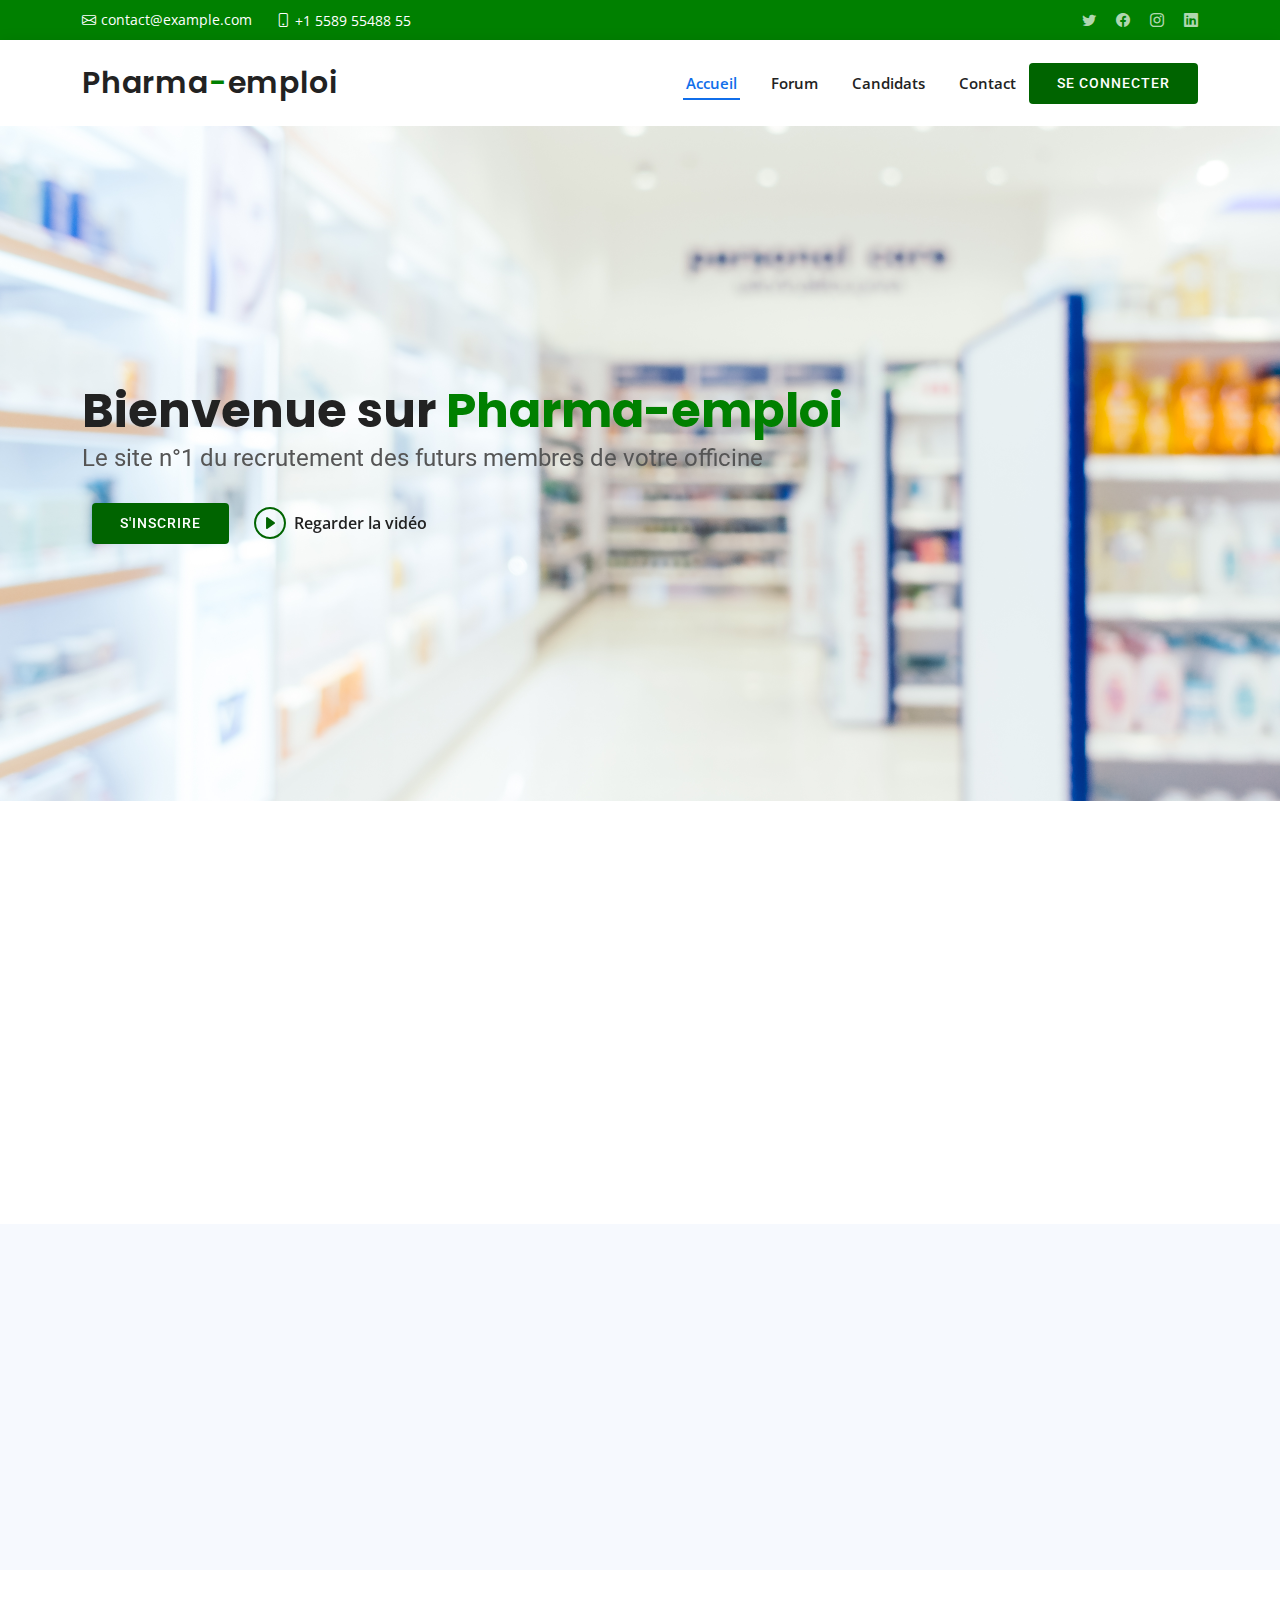
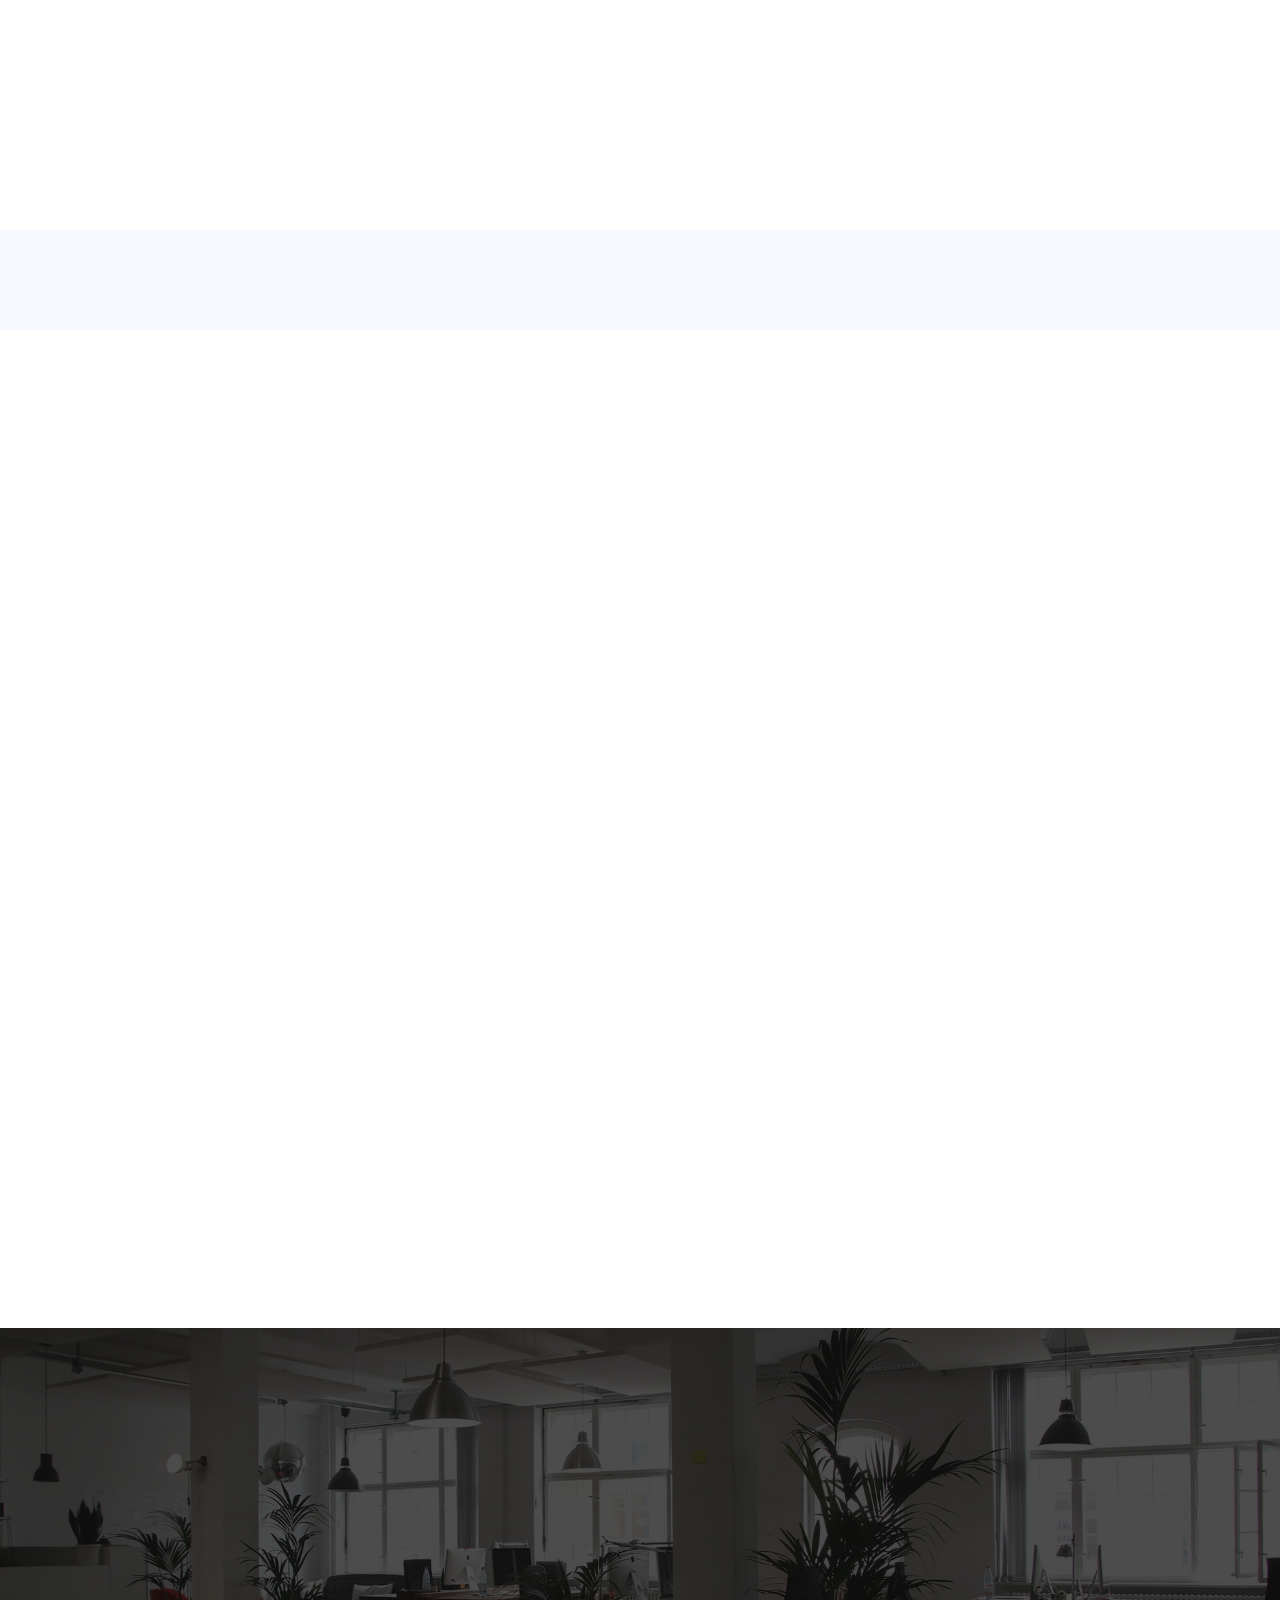
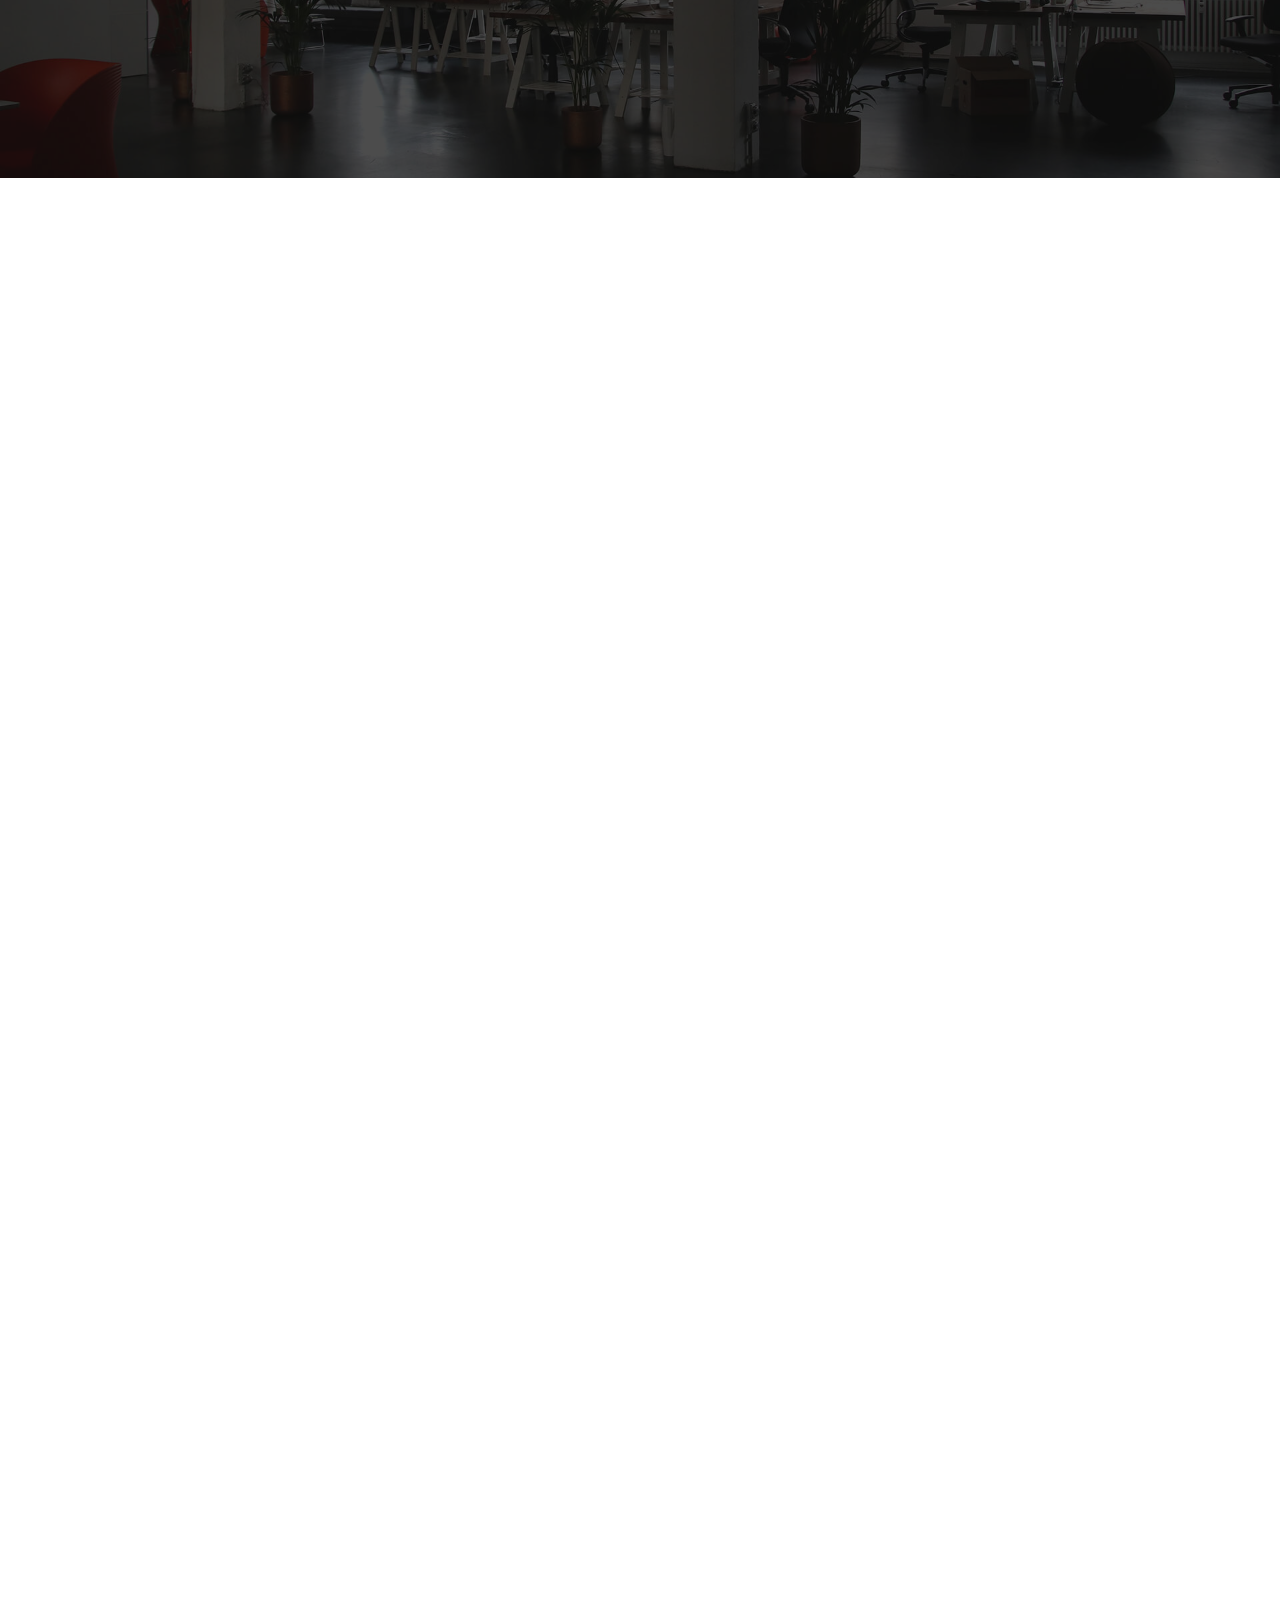
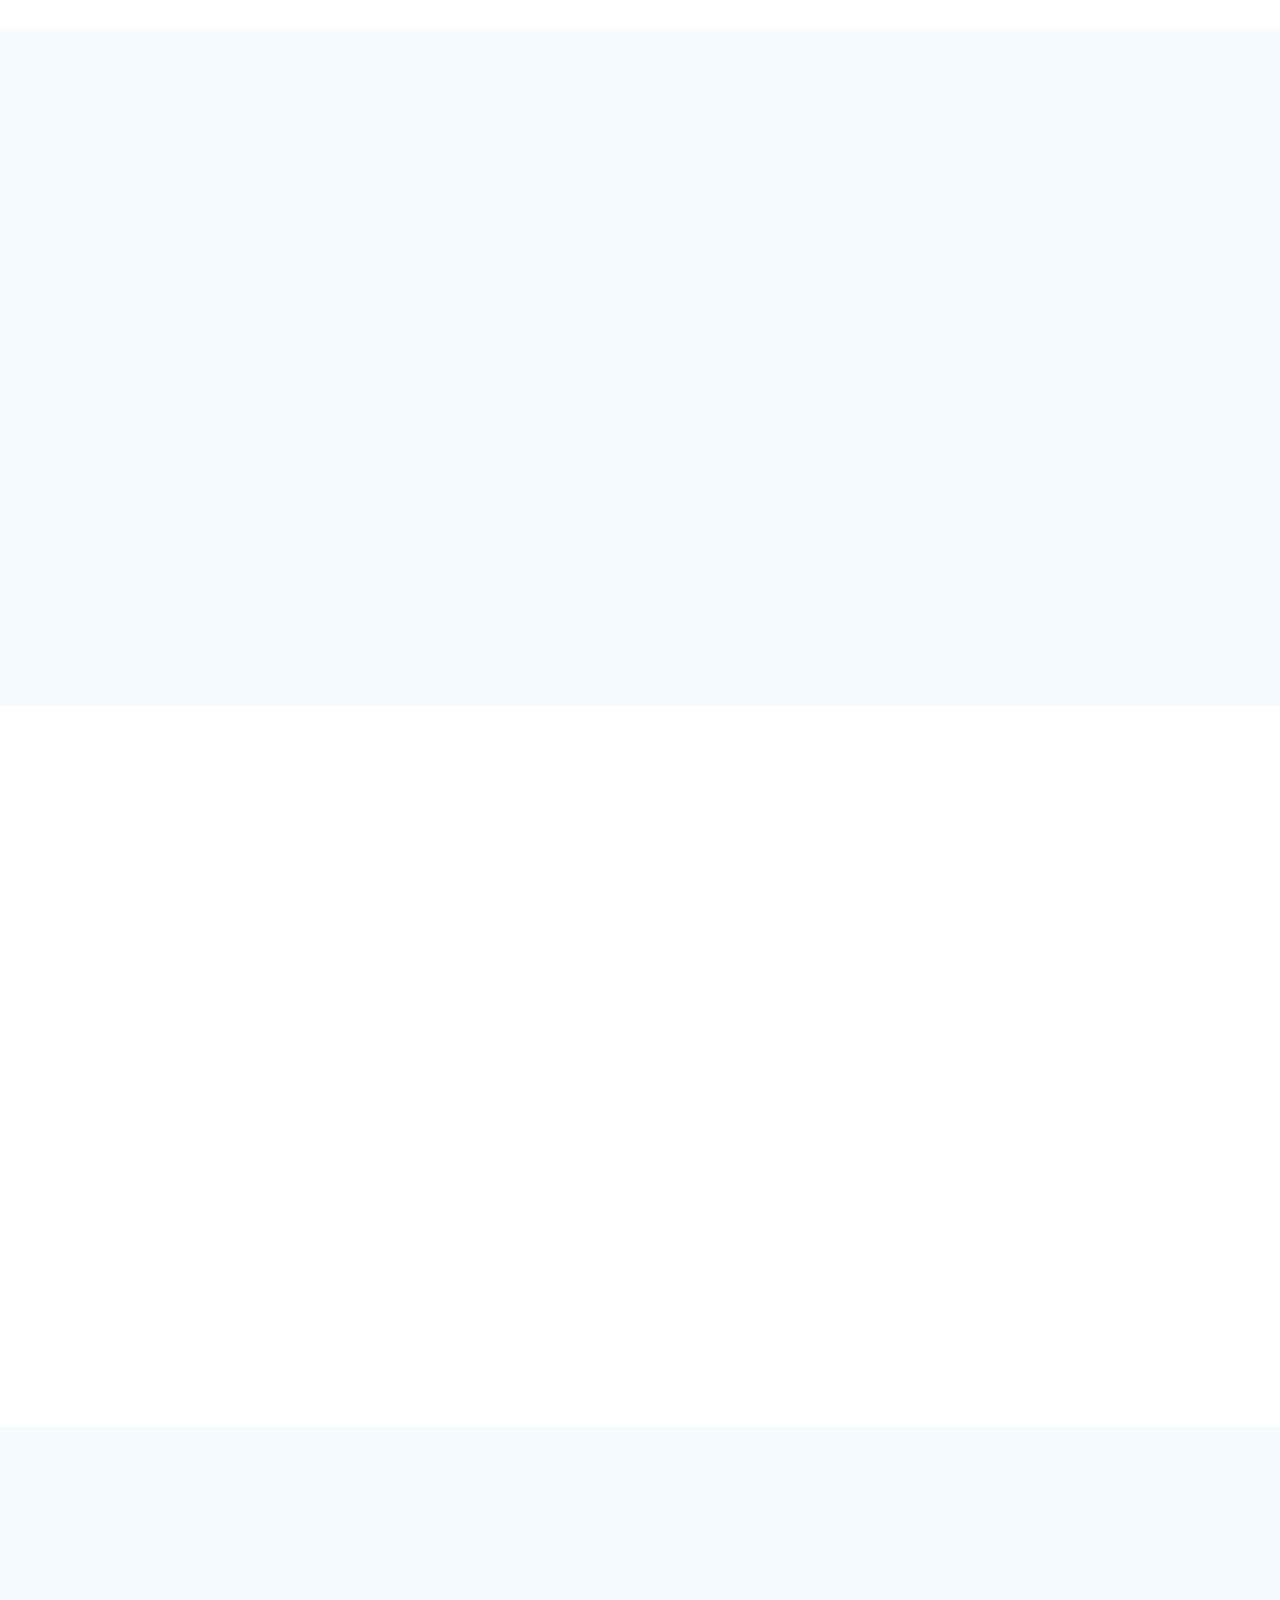
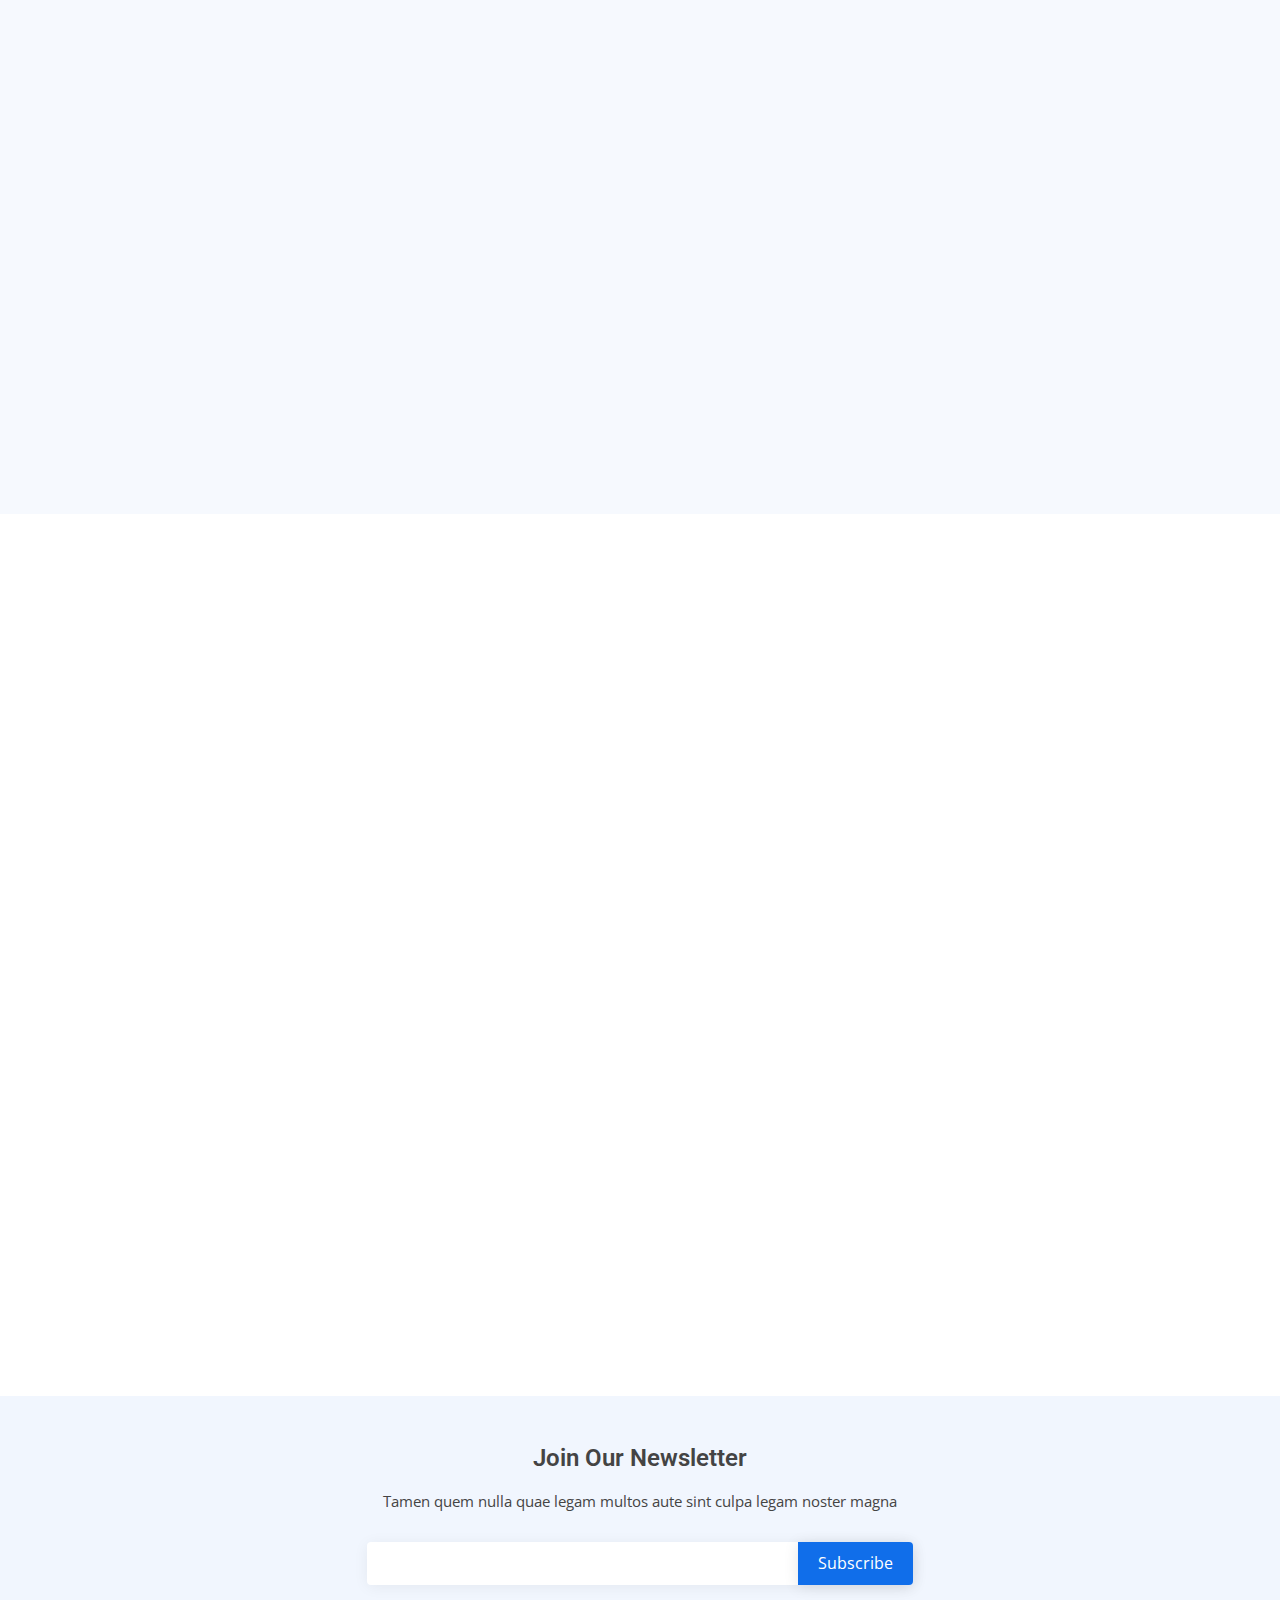
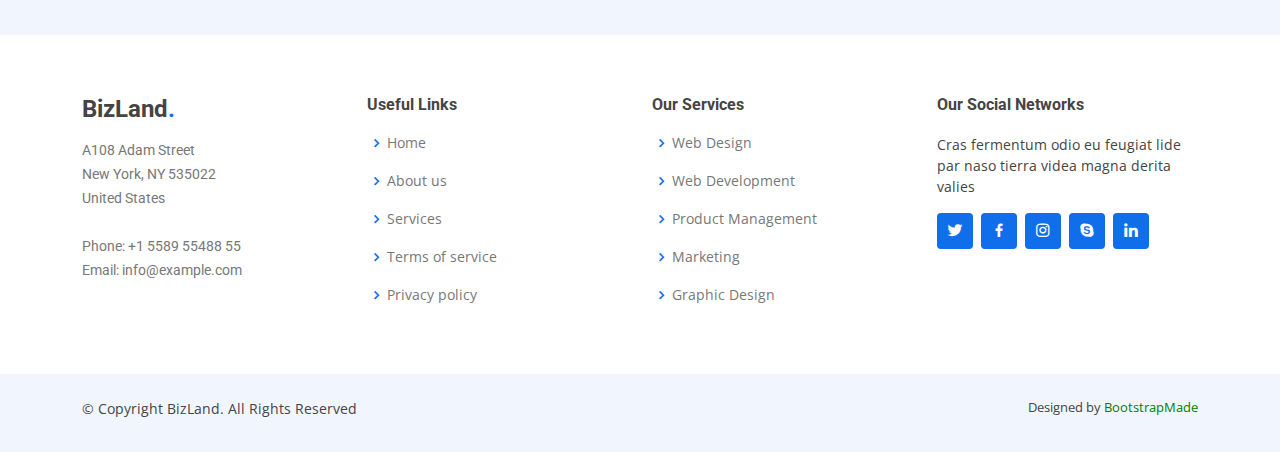
==== index.html @ 6bfaccc4 "first commit" ====
<!DOCTYPE html>
<html lang="fr">

<head>
  <meta charset="UTF-8">
  <meta content="width=device-width, initial-scale=1.0" name="viewport">
  <meta name="description" content="Recherchez et recrutez les futurs membre de votre équipe officinale">

  <title>Pharma-emploi</title>
  <meta content="préparateur / préparatrice en pharmacie, pharmacien, pharmacienne, emploi" name="keywords">

  <!-- Favicons -->
  <link href="assets/img/favicon.png" rel="icon">
  <link href="assets/img/apple-touch-icon.png" rel="apple-touch-icon">

  <!-- Google Fonts -->
  <link href="https://fonts.googleapis.com/css?family=Open+Sans:300,300i,400,400i,600,600i,700,700i|Roboto:300,300i,400,400i,500,500i,600,600i,700,700i|Poppins:300,300i,400,400i,500,500i,600,600i,700,700i" rel="stylesheet">

  <!-- Vendor CSS Files -->
  <link href="assets/vendor/aos/aos.css" rel="stylesheet">
  <link href="assets/vendor/bootstrap/css/bootstrap.min.css" rel="stylesheet">
  <link href="assets/vendor/bootstrap-icons/bootstrap-icons.css" rel="stylesheet">
  <link href="assets/vendor/boxicons/css/boxicons.min.css" rel="stylesheet">
  <link href="assets/vendor/glightbox/css/glightbox.min.css" rel="stylesheet">
  <link href="assets/vendor/swiper/swiper-bundle.min.css" rel="stylesheet">

  <!-- Template Main CSS File -->
  <link href="assets/css/style.css" rel="stylesheet">
</head>

<body>

  <!-- ======= Top Bar ======= -->
  <section id="topbar" class="d-flex align-items-center">
    <div class="container d-flex justify-content-center justify-content-md-between">
      <div class="contact-info d-flex align-items-center">
        <i class="bi bi-envelope d-flex align-items-center"><a href="mailto:contact@example.com">contact@example.com</a></i>
        <i class="bi bi-phone d-flex align-items-center ms-4"><span>+1 5589 55488 55</span></i>
      </div>
      <div class="social-links d-none d-md-flex align-items-center">
        <a href="#" class="twitter"><i class="bi bi-twitter"></i></a>
        <a href="#" class="facebook"><i class="bi bi-facebook"></i></a>
        <a href="#" class="instagram"><i class="bi bi-instagram"></i></a>
        <a href="#" class="linkedin"><i class="bi bi-linkedin"></i></i></a>
      </div>
    </div>
  </section>

  <!-- ======= Header ======= -->
  <header id="header" class="d-flex align-items-center">
    <div class="container d-flex align-items-center justify-content-between">

      <h1 class="logo"><a href="index.html">Pharma<span>-</span>emploi</a></h1>
      <!-- Uncomment below if you prefer to use an image logo -->
      <!-- <a href="index.html" class="logo"><img src="assets/img/logo.png" alt=""></a>-->

      <nav id="navbar" class="navbar">
        <ul>
          <li><a class="nav-link scrollto active" href="#hero">Accueil</a></li>
          <li><a class="nav-link scrollto" href="#about">Forum</a></li>
          <li><a class="nav-link scrollto" href="#services">Candidats</a></li>
          <li><a class="nav-link scrollto " href="#portfolio">Contact</a></li>
          <a class="nav-link scrollto btn-get-started" href="#contact">Se connecter</a>
        </ul>
        <i class="bi bi-list mobile-nav-toggle"></i>
      </nav><!-- .navbar -->

    </div>
  </header><!-- End Header -->

  <!-- ======= Hero Section ======= -->
  <section id="hero" class="d-flex align-items-center">
    <div class="container" data-aos="zoom-out" data-aos-delay="100">
      <h1>Bienvenue sur <span>Pharma-emploi</span></h1>
      <h2>Le site n°1 du <strong>recrutement</strong> des futurs membres de votre <strong>officine</strong></h2>
      <div class="d-flex">
        <a href="#about" class="btn-get-started scrollto">S'inscrire</a>
        <a href="https://www.youtube.com/watch?v=jDDaplaOz7Q" class="glightbox btn-watch-video"><i class="bi bi-play-circle"></i><span>Regarder la vidéo</span></a>
      </div>
    </div>
  </section><!-- End Hero -->

  <main id="main">

    <!-- ======= Featured Services Section ======= -->
    <section id="featured-services" class="featured-services">
      <div class="container" data-aos="fade-up">
        <div class="row">
          <div class="col-md-6 col-lg-3 d-flex align-items-stretch mb-5 mb-lg-0">
            <div class="icon-box" data-aos="fade-up" data-aos-delay="100">
              <div class="icon"><i class="bx bx-conversation"></i></div>
              <h4 class="title"><a href="">Forum</a></h4>
              <p class="description">Discutez avec les autres membres, créez des fils de discussions privés et ajoutez vos confrères</p>
            </div>
          </div>

          <div class="col-md-6 col-lg-3 d-flex align-items-stretch mb-5 mb-lg-0">
            <div class="icon-box" data-aos="fade-up" data-aos-delay="200">
              <div class="icon"><i class="bx bxs-file-pdf"></i></div>
              <h4 class="title"><a href="">CV</a></h4>
              <p class="description">Téléchargez et consultez les CV de vos candidats</p>
            </div>
          </div>

          <div class="col-md-6 col-lg-3 d-flex align-items-stretch mb-5 mb-lg-0">
            <div class="icon-box" data-aos="fade-up" data-aos-delay="300">
              <div class="icon"><i class="bx bx-message"></i></div>
              <h4 class="title"><a href="">Messagerie</a></h4>
              <p class="description">Avec la messagerie, vous pouvez discuter directement sur la plateforme avec les candidats qui vous intéressent</p>
            </div>
          </div>

          <div class="col-md-6 col-lg-3 d-flex align-items-stretch mb-5 mb-lg-0">
            <div class="icon-box" data-aos="fade-up" data-aos-delay="400">
              <div class="icon"><i class="bx bxs-webcam"></i></div>
              <h4 class="title"><a href="">Visio</a></h4>
              <p class="description">Programmez vos rdv en ligne et intergaissez directement via webcam</p>
            </div>
          </div>
        </div>
      </div>
    </section><!-- End Featured Services Section -->

    <!-- ======= About Section ======= -->
    <section id="about" class="about section-bg">
      <div class="container" data-aos="fade-up">
        <div class="section-title">
          <h2>Forum</h2>
          <h3>Dernières <span>discussions</span></h3>
          <p>
            Retrouvez ici toutes les discussions lancées par les membres de Pharma-emploi.
          </p>
        </div>

        <div class="row">
          Aucune discussion sur le forum...
          Soyez le premier à <a href="#">Créer une nouvelle discussion</a>
        </div>
      </div>
    </section><!-- End About Section -->


    <!-- ======= Counts Section ======= -->
    <section id="counts" class="counts">
      <div class="container" data-aos="fade-up">
      
        <div class="row">

          <div class="col-lg-3 col-md-6">
            <div class="count-box">
              <i class="bi bi-emoji-smile"></i>
              <span data-purecounter-start="0" data-purecounter-end="232" data-purecounter-duration="1" class="purecounter"></span>
              <p>Happy Clients</p>
            </div>
          </div>

          <div class="col-lg-3 col-md-6 mt-5 mt-md-0">
            <div class="count-box">
              <i class="bi bi-journal-richtext"></i>
              <span data-purecounter-start="0" data-purecounter-end="521" data-purecounter-duration="1" class="purecounter"></span>
              <p>Projects</p>
            </div>
          </div>

          <div class="col-lg-3 col-md-6 mt-5 mt-lg-0">
            <div class="count-box">
              <i class="bi bi-headset"></i>
              <span data-purecounter-start="0" data-purecounter-end="1463" data-purecounter-duration="1" class="purecounter"></span>
              <p>Hours Of Support</p>
            </div>
          </div>

          <div class="col-lg-3 col-md-6 mt-5 mt-lg-0">
            <div class="count-box">
              <i class="bi bi-people"></i>
              <span data-purecounter-start="0" data-purecounter-end="15" data-purecounter-duration="1" class="purecounter"></span>
              <p>Hard Workers</p>
            </div>
          </div>

        </div>

      </div>
    </section><!-- End Counts Section -->

    <!-- ======= Clients Section ======= -->





    <section id="clients" class="clients section-bg">
      <div class="container" data-aos="zoom-in">

        <div class="row">

          <div class="col-lg-2 col-md-4 col-6 d-flex align-items-center justify-content-center">
            <img src="assets/img/clients/client-1.png" class="img-fluid" alt="">
          </div>

          <div class="col-lg-2 col-md-4 col-6 d-flex align-items-center justify-content-center">
            <img src="assets/img/clients/client-2.png" class="img-fluid" alt="">
          </div>

          <div class="col-lg-2 col-md-4 col-6 d-flex align-items-center justify-content-center">
            <img src="assets/img/clients/client-3.png" class="img-fluid" alt="">
          </div>

          <div class="col-lg-2 col-md-4 col-6 d-flex align-items-center justify-content-center">
            <img src="assets/img/clients/client-4.png" class="img-fluid" alt="">
          </div>

          <div class="col-lg-2 col-md-4 col-6 d-flex align-items-center justify-content-center">
            <img src="assets/img/clients/client-5.png" class="img-fluid" alt="">
          </div>

          <div class="col-lg-2 col-md-4 col-6 d-flex align-items-center justify-content-center">
            <img src="assets/img/clients/client-6.png" class="img-fluid" alt="">
          </div>

        </div>

      </div>
    </section><!-- End Clients Section -->

    <!-- ======= Services Section ======= -->
    <section id="services" class="services">
      <div class="container" data-aos="fade-up">

        <div class="section-title">
          <h2>Services</h2>
          <h3>Check our <span>Services</span></h3>
          <p>Ut possimus qui ut temporibus culpa velit eveniet modi omnis est adipisci expedita at voluptas atque vitae autem.</p>
        </div>

        <div class="row">
          <div class="col-lg-4 col-md-6 d-flex align-items-stretch" data-aos="zoom-in" data-aos-delay="100">
            <div class="icon-box">
              <div class="icon"><i class="bx bxl-dribbble"></i></div>
              <h4><a href="">Lorem Ipsum</a></h4>
              <p>Voluptatum deleniti atque corrupti quos dolores et quas molestias excepturi</p>
            </div>
          </div>

          <div class="col-lg-4 col-md-6 d-flex align-items-stretch mt-4 mt-md-0" data-aos="zoom-in" data-aos-delay="200">
            <div class="icon-box">
              <div class="icon"><i class="bx bx-file"></i></div>
              <h4><a href="">Sed ut perspiciatis</a></h4>
              <p>Duis aute irure dolor in reprehenderit in voluptate velit esse cillum dolore</p>
            </div>
          </div>

          <div class="col-lg-4 col-md-6 d-flex align-items-stretch mt-4 mt-lg-0" data-aos="zoom-in" data-aos-delay="300">
            <div class="icon-box">
              <div class="icon"><i class="bx bx-tachometer"></i></div>
              <h4><a href="">Magni Dolores</a></h4>
              <p>Excepteur sint occaecat cupidatat non proident, sunt in culpa qui officia</p>
            </div>
          </div>

          <div class="col-lg-4 col-md-6 d-flex align-items-stretch mt-4" data-aos="zoom-in" data-aos-delay="100">
            <div class="icon-box">
              <div class="icon"><i class="bx bx-world"></i></div>
              <h4><a href="">Nemo Enim</a></h4>
              <p>At vero eos et accusamus et iusto odio dignissimos ducimus qui blanditiis</p>
            </div>
          </div>

          <div class="col-lg-4 col-md-6 d-flex align-items-stretch mt-4" data-aos="zoom-in" data-aos-delay="200">
            <div class="icon-box">
              <div class="icon"><i class="bx bx-slideshow"></i></div>
              <h4><a href="">Dele cardo</a></h4>
              <p>Quis consequatur saepe eligendi voluptatem consequatur dolor consequuntur</p>
            </div>
          </div>

          <div class="col-lg-4 col-md-6 d-flex align-items-stretch mt-4" data-aos="zoom-in" data-aos-delay="300">
            <div class="icon-box">
              <div class="icon"><i class="bx bx-arch"></i></div>
              <h4><a href="">Divera don</a></h4>
              <p>Modi nostrum vel laborum. Porro fugit error sit minus sapiente sit aspernatur</p>
            </div>
          </div>

        </div>

      </div>
    </section><!-- End Services Section -->

    <!-- ======= Testimonials Section ======= -->
    <section id="testimonials" class="testimonials">
      <div class="container" data-aos="zoom-in">

        <div class="testimonials-slider swiper" data-aos="fade-up" data-aos-delay="100">
          <div class="swiper-wrapper">

            <div class="swiper-slide">
              <div class="testimonial-item">
                <img src="assets/img/testimonials/testimonials-1.jpg" class="testimonial-img" alt="">
                <h3>Saul Goodman</h3>
                <h4>Ceo &amp; Founder</h4>
                <p>
                  <i class="bx bxs-quote-alt-left quote-icon-left"></i>
                  Proin iaculis purus consequat sem cure digni ssim donec porttitora entum suscipit rhoncus. Accusantium quam, ultricies eget id, aliquam eget nibh et. Maecen aliquam, risus at semper.
                  <i class="bx bxs-quote-alt-right quote-icon-right"></i>
                </p>
              </div>
            </div><!-- End testimonial item -->

            <div class="swiper-slide">
              <div class="testimonial-item">
                <img src="assets/img/testimonials/testimonials-2.jpg" class="testimonial-img" alt="">
                <h3>Sara Wilsson</h3>
                <h4>Designer</h4>
                <p>
                  <i class="bx bxs-quote-alt-left quote-icon-left"></i>
                  Export tempor illum tamen malis malis eram quae irure esse labore quem cillum quid cillum eram malis quorum velit fore eram velit sunt aliqua noster fugiat irure amet legam anim culpa.
                  <i class="bx bxs-quote-alt-right quote-icon-right"></i>
                </p>
              </div>
            </div><!-- End testimonial item -->

            <div class="swiper-slide">
              <div class="testimonial-item">
                <img src="assets/img/testimonials/testimonials-3.jpg" class="testimonial-img" alt="">
                <h3>Jena Karlis</h3>
                <h4>Store Owner</h4>
                <p>
                  <i class="bx bxs-quote-alt-left quote-icon-left"></i>
                  Enim nisi quem export duis labore cillum quae magna enim sint quorum nulla quem veniam duis minim tempor labore quem eram duis noster aute amet eram fore quis sint minim.
                  <i class="bx bxs-quote-alt-right quote-icon-right"></i>
                </p>
              </div>
            </div><!-- End testimonial item -->

            <div class="swiper-slide">
              <div class="testimonial-item">
                <img src="assets/img/testimonials/testimonials-4.jpg" class="testimonial-img" alt="">
                <h3>Matt Brandon</h3>
                <h4>Freelancer</h4>
                <p>
                  <i class="bx bxs-quote-alt-left quote-icon-left"></i>
                  Fugiat enim eram quae cillum dolore dolor amet nulla culpa multos export minim fugiat minim velit minim dolor enim duis veniam ipsum anim magna sunt elit fore quem dolore labore illum veniam.
                  <i class="bx bxs-quote-alt-right quote-icon-right"></i>
                </p>
              </div>
            </div><!-- End testimonial item -->

            <div class="swiper-slide">
              <div class="testimonial-item">
                <img src="assets/img/testimonials/testimonials-5.jpg" class="testimonial-img" alt="">
                <h3>John Larson</h3>
                <h4>Entrepreneur</h4>
                <p>
                  <i class="bx bxs-quote-alt-left quote-icon-left"></i>
                  Quis quorum aliqua sint quem legam fore sunt eram irure aliqua veniam tempor noster veniam enim culpa labore duis sunt culpa nulla illum cillum fugiat legam esse veniam culpa fore nisi cillum quid.
                  <i class="bx bxs-quote-alt-right quote-icon-right"></i>
                </p>
              </div>
            </div><!-- End testimonial item -->

          </div>
          <div class="swiper-pagination"></div>
        </div>

      </div>
    </section><!-- End Testimonials Section -->

    <!-- ======= Portfolio Section ======= -->
    <section id="portfolio" class="portfolio">
      <div class="container" data-aos="fade-up">

        <div class="section-title">
          <h2>Portfolio</h2>
          <h3>Check our <span>Portfolio</span></h3>
          <p>Ut possimus qui ut temporibus culpa velit eveniet modi omnis est adipisci expedita at voluptas atque vitae autem.</p>
        </div>

        <div class="row" data-aos="fade-up" data-aos-delay="100">
          <div class="col-lg-12 d-flex justify-content-center">
            <ul id="portfolio-flters">
              <li data-filter="*" class="filter-active">All</li>
              <li data-filter=".filter-app">App</li>
              <li data-filter=".filter-card">Card</li>
              <li data-filter=".filter-web">Web</li>
            </ul>
          </div>
        </div>

        <div class="row portfolio-container" data-aos="fade-up" data-aos-delay="200">

          <div class="col-lg-4 col-md-6 portfolio-item filter-app">
            <img src="assets/img/portfolio/portfolio-1.jpg" class="img-fluid" alt="">
            <div class="portfolio-info">
              <h4>App 1</h4>
              <p>App</p>
              <a href="assets/img/portfolio/portfolio-1.jpg" data-gallery="portfolioGallery" class="portfolio-lightbox preview-link" title="App 1"><i class="bx bx-plus"></i></a>
              <a href="portfolio-details.html" class="details-link" title="More Details"><i class="bx bx-link"></i></a>
            </div>
          </div>

          <div class="col-lg-4 col-md-6 portfolio-item filter-web">
            <img src="assets/img/portfolio/portfolio-2.jpg" class="img-fluid" alt="">
            <div class="portfolio-info">
              <h4>Web 3</h4>
              <p>Web</p>
              <a href="assets/img/portfolio/portfolio-2.jpg" data-gallery="portfolioGallery" class="portfolio-lightbox preview-link" title="Web 3"><i class="bx bx-plus"></i></a>
              <a href="portfolio-details.html" class="details-link" title="More Details"><i class="bx bx-link"></i></a>
            </div>
          </div>

          <div class="col-lg-4 col-md-6 portfolio-item filter-app">
            <img src="assets/img/portfolio/portfolio-3.jpg" class="img-fluid" alt="">
            <div class="portfolio-info">
              <h4>App 2</h4>
              <p>App</p>
              <a href="assets/img/portfolio/portfolio-3.jpg" data-gallery="portfolioGallery" class="portfolio-lightbox preview-link" title="App 2"><i class="bx bx-plus"></i></a>
              <a href="portfolio-details.html" class="details-link" title="More Details"><i class="bx bx-link"></i></a>
            </div>
          </div>

          <div class="col-lg-4 col-md-6 portfolio-item filter-card">
            <img src="assets/img/portfolio/portfolio-4.jpg" class="img-fluid" alt="">
            <div class="portfolio-info">
              <h4>Card 2</h4>
              <p>Card</p>
              <a href="assets/img/portfolio/portfolio-4.jpg" data-gallery="portfolioGallery" class="portfolio-lightbox preview-link" title="Card 2"><i class="bx bx-plus"></i></a>
              <a href="portfolio-details.html" class="details-link" title="More Details"><i class="bx bx-link"></i></a>
            </div>
          </div>

          <div class="col-lg-4 col-md-6 portfolio-item filter-web">
            <img src="assets/img/portfolio/portfolio-5.jpg" class="img-fluid" alt="">
            <div class="portfolio-info">
              <h4>Web 2</h4>
              <p>Web</p>
              <a href="assets/img/portfolio/portfolio-5.jpg" data-gallery="portfolioGallery" class="portfolio-lightbox preview-link" title="Web 2"><i class="bx bx-plus"></i></a>
              <a href="portfolio-details.html" class="details-link" title="More Details"><i class="bx bx-link"></i></a>
            </div>
          </div>

          <div class="col-lg-4 col-md-6 portfolio-item filter-app">
            <img src="assets/img/portfolio/portfolio-6.jpg" class="img-fluid" alt="">
            <div class="portfolio-info">
              <h4>App 3</h4>
              <p>App</p>
              <a href="assets/img/portfolio/portfolio-6.jpg" data-gallery="portfolioGallery" class="portfolio-lightbox preview-link" title="App 3"><i class="bx bx-plus"></i></a>
              <a href="portfolio-details.html" class="details-link" title="More Details"><i class="bx bx-link"></i></a>
            </div>
          </div>

          <div class="col-lg-4 col-md-6 portfolio-item filter-card">
            <img src="assets/img/portfolio/portfolio-7.jpg" class="img-fluid" alt="">
            <div class="portfolio-info">
              <h4>Card 1</h4>
              <p>Card</p>
              <a href="assets/img/portfolio/portfolio-7.jpg" data-gallery="portfolioGallery" class="portfolio-lightbox preview-link" title="Card 1"><i class="bx bx-plus"></i></a>
              <a href="portfolio-details.html" class="details-link" title="More Details"><i class="bx bx-link"></i></a>
            </div>
          </div>

          <div class="col-lg-4 col-md-6 portfolio-item filter-card">
            <img src="assets/img/portfolio/portfolio-8.jpg" class="img-fluid" alt="">
            <div class="portfolio-info">
              <h4>Card 3</h4>
              <p>Card</p>
              <a href="assets/img/portfolio/portfolio-8.jpg" data-gallery="portfolioGallery" class="portfolio-lightbox preview-link" title="Card 3"><i class="bx bx-plus"></i></a>
              <a href="portfolio-details.html" class="details-link" title="More Details"><i class="bx bx-link"></i></a>
            </div>
          </div>

          <div class="col-lg-4 col-md-6 portfolio-item filter-web">
            <img src="assets/img/portfolio/portfolio-9.jpg" class="img-fluid" alt="">
            <div class="portfolio-info">
              <h4>Web 3</h4>
              <p>Web</p>
              <a href="assets/img/portfolio/portfolio-9.jpg" data-gallery="portfolioGallery" class="portfolio-lightbox preview-link" title="Web 3"><i class="bx bx-plus"></i></a>
              <a href="portfolio-details.html" class="details-link" title="More Details"><i class="bx bx-link"></i></a>
            </div>
          </div>

        </div>

      </div>
    </section><!-- End Portfolio Section -->

    <!-- ======= Team Section ======= -->
    <section id="team" class="team section-bg">
      <div class="container" data-aos="fade-up">

        <div class="section-title">
          <h2>Team</h2>
          <h3>Our Hardworking <span>Team</span></h3>
          <p>Ut possimus qui ut temporibus culpa velit eveniet modi omnis est adipisci expedita at voluptas atque vitae autem.</p>
        </div>

        <div class="row">

          <div class="col-lg-3 col-md-6 d-flex align-items-stretch" data-aos="fade-up" data-aos-delay="100">
            <div class="member">
              <div class="member-img">
                <img src="assets/img/team/team-1.jpg" class="img-fluid" alt="">
                <div class="social">
                  <a href=""><i class="bi bi-twitter"></i></a>
                  <a href=""><i class="bi bi-facebook"></i></a>
                  <a href=""><i class="bi bi-instagram"></i></a>
                  <a href=""><i class="bi bi-linkedin"></i></a>
                </div>
              </div>
              <div class="member-info">
                <h4>Walter White</h4>
                <span>Chief Executive Officer</span>
              </div>
            </div>
          </div>

          <div class="col-lg-3 col-md-6 d-flex align-items-stretch" data-aos="fade-up" data-aos-delay="200">
            <div class="member">
              <div class="member-img">
                <img src="assets/img/team/team-2.jpg" class="img-fluid" alt="">
                <div class="social">
                  <a href=""><i class="bi bi-twitter"></i></a>
                  <a href=""><i class="bi bi-facebook"></i></a>
                  <a href=""><i class="bi bi-instagram"></i></a>
                  <a href=""><i class="bi bi-linkedin"></i></a>
                </div>
              </div>
              <div class="member-info">
                <h4>Sarah Jhonson</h4>
                <span>Product Manager</span>
              </div>
            </div>
          </div>

          <div class="col-lg-3 col-md-6 d-flex align-items-stretch" data-aos="fade-up" data-aos-delay="300">
            <div class="member">
              <div class="member-img">
                <img src="assets/img/team/team-3.jpg" class="img-fluid" alt="">
                <div class="social">
                  <a href=""><i class="bi bi-twitter"></i></a>
                  <a href=""><i class="bi bi-facebook"></i></a>
                  <a href=""><i class="bi bi-instagram"></i></a>
                  <a href=""><i class="bi bi-linkedin"></i></a>
                </div>
              </div>
              <div class="member-info">
                <h4>William Anderson</h4>
                <span>CTO</span>
              </div>
            </div>
          </div>

          <div class="col-lg-3 col-md-6 d-flex align-items-stretch" data-aos="fade-up" data-aos-delay="400">
            <div class="member">
              <div class="member-img">
                <img src="assets/img/team/team-4.jpg" class="img-fluid" alt="">
                <div class="social">
                  <a href=""><i class="bi bi-twitter"></i></a>
                  <a href=""><i class="bi bi-facebook"></i></a>
                  <a href=""><i class="bi bi-instagram"></i></a>
                  <a href=""><i class="bi bi-linkedin"></i></a>
                </div>
              </div>
              <div class="member-info">
                <h4>Amanda Jepson</h4>
                <span>Accountant</span>
              </div>
            </div>
          </div>

        </div>

      </div>
    </section><!-- End Team Section -->

    <!-- ======= Pricing Section ======= -->
    <section id="pricing" class="pricing">
      <div class="container" data-aos="fade-up">

        <div class="section-title">
          <h2>Pricing</h2>
          <h3>Check our <span>Pricing</span></h3>
          <p>Ut possimus qui ut temporibus culpa velit eveniet modi omnis est adipisci expedita at voluptas atque vitae autem.</p>
        </div>

        <div class="row">

          <div class="col-lg-3 col-md-6" data-aos="fade-up" data-aos-delay="100">
            <div class="box">
              <h3>Free</h3>
              <h4><sup>$</sup>0<span> / month</span></h4>
              <ul>
                <li>Aida dere</li>
                <li>Nec feugiat nisl</li>
                <li>Nulla at volutpat dola</li>
                <li class="na">Pharetra massa</li>
                <li class="na">Massa ultricies mi</li>
              </ul>
              <div class="btn-wrap">
                <a href="#" class="btn-buy">Buy Now</a>
              </div>
            </div>
          </div>

          <div class="col-lg-3 col-md-6 mt-4 mt-md-0" data-aos="fade-up" data-aos-delay="200">
            <div class="box featured">
              <h3>Business</h3>
              <h4><sup>$</sup>19<span> / month</span></h4>
              <ul>
                <li>Aida dere</li>
                <li>Nec feugiat nisl</li>
                <li>Nulla at volutpat dola</li>
                <li>Pharetra massa</li>
                <li class="na">Massa ultricies mi</li>
              </ul>
              <div class="btn-wrap">
                <a href="#" class="btn-buy">Buy Now</a>
              </div>
            </div>
          </div>

          <div class="col-lg-3 col-md-6 mt-4 mt-lg-0" data-aos="fade-up" data-aos-delay="300">
            <div class="box">
              <h3>Developer</h3>
              <h4><sup>$</sup>29<span> / month</span></h4>
              <ul>
                <li>Aida dere</li>
                <li>Nec feugiat nisl</li>
                <li>Nulla at volutpat dola</li>
                <li>Pharetra massa</li>
                <li>Massa ultricies mi</li>
              </ul>
              <div class="btn-wrap">
                <a href="#" class="btn-buy">Buy Now</a>
              </div>
            </div>
          </div>

          <div class="col-lg-3 col-md-6 mt-4 mt-lg-0" data-aos="fade-up" data-aos-delay="400">
            <div class="box">
              <span class="advanced">Advanced</span>
              <h3>Ultimate</h3>
              <h4><sup>$</sup>49<span> / month</span></h4>
              <ul>
                <li>Aida dere</li>
                <li>Nec feugiat nisl</li>
                <li>Nulla at volutpat dola</li>
                <li>Pharetra massa</li>
                <li>Massa ultricies mi</li>
              </ul>
              <div class="btn-wrap">
                <a href="#" class="btn-buy">Buy Now</a>
              </div>
            </div>
          </div>

        </div>

      </div>
    </section><!-- End Pricing Section -->

    <!-- ======= Frequently Asked Questions Section ======= -->
    <section id="faq" class="faq section-bg">
      <div class="container" data-aos="fade-up">

        <div class="section-title">
          <h2>F.A.Q</h2>
          <h3>Frequently Asked <span>Questions</span></h3>
          <p>Ut possimus qui ut temporibus culpa velit eveniet modi omnis est adipisci expedita at voluptas atque vitae autem.</p>
        </div>

        <div class="row justify-content-center">
          <div class="col-xl-10">
            <ul class="faq-list">

              <li>
                <div data-bs-toggle="collapse" class="collapsed question" href="#faq1">Non consectetur a erat nam at lectus urna duis? <i class="bi bi-chevron-down icon-show"></i><i class="bi bi-chevron-up icon-close"></i></div>
                <div id="faq1" class="collapse" data-bs-parent=".faq-list">
                  <p>
                    Feugiat pretium nibh ipsum consequat. Tempus iaculis urna id volutpat lacus laoreet non curabitur gravida. Venenatis lectus magna fringilla urna porttitor rhoncus dolor purus non.
                  </p>
                </div>
              </li>

              <li>
                <div data-bs-toggle="collapse" href="#faq2" class="collapsed question">Feugiat scelerisque varius morbi enim nunc faucibus a pellentesque? <i class="bi bi-chevron-down icon-show"></i><i class="bi bi-chevron-up icon-close"></i></div>
                <div id="faq2" class="collapse" data-bs-parent=".faq-list">
                  <p>
                    Dolor sit amet consectetur adipiscing elit pellentesque habitant morbi. Id interdum velit laoreet id donec ultrices. Fringilla phasellus faucibus scelerisque eleifend donec pretium. Est pellentesque elit ullamcorper dignissim. Mauris ultrices eros in cursus turpis massa tincidunt dui.
                  </p>
                </div>
              </li>

              <li>
                <div data-bs-toggle="collapse" href="#faq3" class="collapsed question">Dolor sit amet consectetur adipiscing elit pellentesque habitant morbi? <i class="bi bi-chevron-down icon-show"></i><i class="bi bi-chevron-up icon-close"></i></div>
                <div id="faq3" class="collapse" data-bs-parent=".faq-list">
                  <p>
                    Eleifend mi in nulla posuere sollicitudin aliquam ultrices sagittis orci. Faucibus pulvinar elementum integer enim. Sem nulla pharetra diam sit amet nisl suscipit. Rutrum tellus pellentesque eu tincidunt. Lectus urna duis convallis convallis tellus. Urna molestie at elementum eu facilisis sed odio morbi quis
                  </p>
                </div>
              </li>

              <li>
                <div data-bs-toggle="collapse" href="#faq4" class="collapsed question">Ac odio tempor orci dapibus. Aliquam eleifend mi in nulla? <i class="bi bi-chevron-down icon-show"></i><i class="bi bi-chevron-up icon-close"></i></div>
                <div id="faq4" class="collapse" data-bs-parent=".faq-list">
                  <p>
                    Dolor sit amet consectetur adipiscing elit pellentesque habitant morbi. Id interdum velit laoreet id donec ultrices. Fringilla phasellus faucibus scelerisque eleifend donec pretium. Est pellentesque elit ullamcorper dignissim. Mauris ultrices eros in cursus turpis massa tincidunt dui.
                  </p>
                </div>
              </li>

              <li>
                <div data-bs-toggle="collapse" href="#faq5" class="collapsed question">Tempus quam pellentesque nec nam aliquam sem et tortor consequat? <i class="bi bi-chevron-down icon-show"></i><i class="bi bi-chevron-up icon-close"></i></div>
                <div id="faq5" class="collapse" data-bs-parent=".faq-list">
                  <p>
                    Molestie a iaculis at erat pellentesque adipiscing commodo. Dignissim suspendisse in est ante in. Nunc vel risus commodo viverra maecenas accumsan. Sit amet nisl suscipit adipiscing bibendum est. Purus gravida quis blandit turpis cursus in
                  </p>
                </div>
              </li>

              <li>
                <div data-bs-toggle="collapse" href="#faq6" class="collapsed question">Tortor vitae purus faucibus ornare. Varius vel pharetra vel turpis nunc eget lorem dolor? <i class="bi bi-chevron-down icon-show"></i><i class="bi bi-chevron-up icon-close"></i></div>
                <div id="faq6" class="collapse" data-bs-parent=".faq-list">
                  <p>
                    Laoreet sit amet cursus sit amet dictum sit amet justo. Mauris vitae ultricies leo integer malesuada nunc vel. Tincidunt eget nullam non nisi est sit amet. Turpis nunc eget lorem dolor sed. Ut venenatis tellus in metus vulputate eu scelerisque. Pellentesque diam volutpat commodo sed egestas egestas fringilla phasellus faucibus. Nibh tellus molestie nunc non blandit massa enim nec.
                  </p>
                </div>
              </li>

            </ul>
          </div>
        </div>

      </div>
    </section><!-- End Frequently Asked Questions Section -->

    <!-- ======= Contact Section ======= -->
    <section id="contact" class="contact">
      <div class="container" data-aos="fade-up">

        <div class="section-title">
          <h2>Contact</h2>
          <h3><span>Contact Us</span></h3>
          <p>Ut possimus qui ut temporibus culpa velit eveniet modi omnis est adipisci expedita at voluptas atque vitae autem.</p>
        </div>

        <div class="row" data-aos="fade-up" data-aos-delay="100">
          <div class="col-lg-6">
            <div class="info-box mb-4">
              <i class="bx bx-map"></i>
              <h3>Our Address</h3>
              <p>A108 Adam Street, New York, NY 535022</p>
            </div>
          </div>

          <div class="col-lg-3 col-md-6">
            <div class="info-box  mb-4">
              <i class="bx bx-envelope"></i>
              <h3>Email Us</h3>
              <p>contact@example.com</p>
            </div>
          </div>

          <div class="col-lg-3 col-md-6">
            <div class="info-box  mb-4">
              <i class="bx bx-phone-call"></i>
              <h3>Call Us</h3>
              <p>+1 5589 55488 55</p>
            </div>
          </div>

        </div>

        <div class="row" data-aos="fade-up" data-aos-delay="100">

          <div class="col-lg-6 ">
            <iframe class="mb-4 mb-lg-0" src="https://www.google.com/maps/embed?pb=!1m14!1m8!1m3!1d12097.433213460943!2d-74.0062269!3d40.7101282!3m2!1i1024!2i768!4f13.1!3m3!1m2!1s0x0%3A0xb89d1fe6bc499443!2sDowntown+Conference+Center!5e0!3m2!1smk!2sbg!4v1539943755621" frameborder="0" style="border:0; width: 100%; height: 384px;" allowfullscreen></iframe>
          </div>

          <div class="col-lg-6">
            <form action="forms/contact.php" method="post" role="form" class="php-email-form">
              <div class="row">
                <div class="col form-group">
                  <input type="text" name="name" class="form-control" id="name" placeholder="Your Name" required>
                </div>
                <div class="col form-group">
                  <input type="email" class="form-control" name="email" id="email" placeholder="Your Email" required>
                </div>
              </div>
              <div class="form-group">
                <input type="text" class="form-control" name="subject" id="subject" placeholder="Subject" required>
              </div>
              <div class="form-group">
                <textarea class="form-control" name="message" rows="5" placeholder="Message" required></textarea>
              </div>
              <div class="my-3">
                <div class="loading">Loading</div>
                <div class="error-message"></div>
                <div class="sent-message">Your message has been sent. Thank you!</div>
              </div>
              <div class="text-center"><button type="submit">Send Message</button></div>
            </form>
          </div>

        </div>

      </div>
    </section><!-- End Contact Section -->

  </main><!-- End #main -->

  <!-- ======= Footer ======= -->
  <footer id="footer">

    <div class="footer-newsletter">
      <div class="container">
        <div class="row justify-content-center">
          <div class="col-lg-6">
            <h4>Join Our Newsletter</h4>
            <p>Tamen quem nulla quae legam multos aute sint culpa legam noster magna</p>
            <form action="" method="post">
              <input type="email" name="email"><input type="submit" value="Subscribe">
            </form>
          </div>
        </div>
      </div>
    </div>

    <div class="footer-top">
      <div class="container">
        <div class="row">

          <div class="col-lg-3 col-md-6 footer-contact">
            <h3>BizLand<span>.</span></h3>
            <p>
              A108 Adam Street <br>
              New York, NY 535022<br>
              United States <br><br>
              <strong>Phone:</strong> +1 5589 55488 55<br>
              <strong>Email:</strong> info@example.com<br>
            </p>
          </div>

          <div class="col-lg-3 col-md-6 footer-links">
            <h4>Useful Links</h4>
            <ul>
              <li><i class="bx bx-chevron-right"></i> <a href="#">Home</a></li>
              <li><i class="bx bx-chevron-right"></i> <a href="#">About us</a></li>
              <li><i class="bx bx-chevron-right"></i> <a href="#">Services</a></li>
              <li><i class="bx bx-chevron-right"></i> <a href="#">Terms of service</a></li>
              <li><i class="bx bx-chevron-right"></i> <a href="#">Privacy policy</a></li>
            </ul>
          </div>

          <div class="col-lg-3 col-md-6 footer-links">
            <h4>Our Services</h4>
            <ul>
              <li><i class="bx bx-chevron-right"></i> <a href="#">Web Design</a></li>
              <li><i class="bx bx-chevron-right"></i> <a href="#">Web Development</a></li>
              <li><i class="bx bx-chevron-right"></i> <a href="#">Product Management</a></li>
              <li><i class="bx bx-chevron-right"></i> <a href="#">Marketing</a></li>
              <li><i class="bx bx-chevron-right"></i> <a href="#">Graphic Design</a></li>
            </ul>
          </div>

          <div class="col-lg-3 col-md-6 footer-links">
            <h4>Our Social Networks</h4>
            <p>Cras fermentum odio eu feugiat lide par naso tierra videa magna derita valies</p>
            <div class="social-links mt-3">
              <a href="#" class="twitter"><i class="bx bxl-twitter"></i></a>
              <a href="#" class="facebook"><i class="bx bxl-facebook"></i></a>
              <a href="#" class="instagram"><i class="bx bxl-instagram"></i></a>
              <a href="#" class="google-plus"><i class="bx bxl-skype"></i></a>
              <a href="#" class="linkedin"><i class="bx bxl-linkedin"></i></a>
            </div>
          </div>

        </div>
      </div>
    </div>

    <div class="container py-4">
      <div class="copyright">
        &copy; Copyright <strong><span>BizLand</span></strong>. All Rights Reserved
      </div>
      <div class="credits">
        <!-- All the links in the footer should remain intact. -->
        <!-- You can delete the links only if you purchased the pro version. -->
        <!-- Licensing information: https://bootstrapmade.com/license/ -->
        <!-- Purchase the pro version with working PHP/AJAX contact form: https://bootstrapmade.com/bizland-bootstrap-business-template/ -->
        Designed by <a href="https://bootstrapmade.com/">BootstrapMade</a>
      </div>
    </div>
  </footer><!-- End Footer -->

  <div id="preloader"></div>
  <a href="#" class="back-to-top d-flex align-items-center justify-content-center"><i class="bi bi-arrow-up-short"></i></a>

  <!-- Vendor JS Files -->
  <script src="assets/vendor/purecounter/purecounter_vanilla.js"></script>
  <script src="assets/vendor/aos/aos.js"></script>
  <script src="assets/vendor/bootstrap/js/bootstrap.bundle.min.js"></script>
  <script src="assets/vendor/glightbox/js/glightbox.min.js"></script>
  <script src="assets/vendor/isotope-layout/isotope.pkgd.min.js"></script>
  <script src="assets/vendor/swiper/swiper-bundle.min.js"></script>
  <script src="assets/vendor/waypoints/noframework.waypoints.js"></script>
  <script src="assets/vendor/php-email-form/validate.js"></script>

  <!-- Template Main JS File -->
  <script src="assets/js/main.js"></script>

</body>

</html>
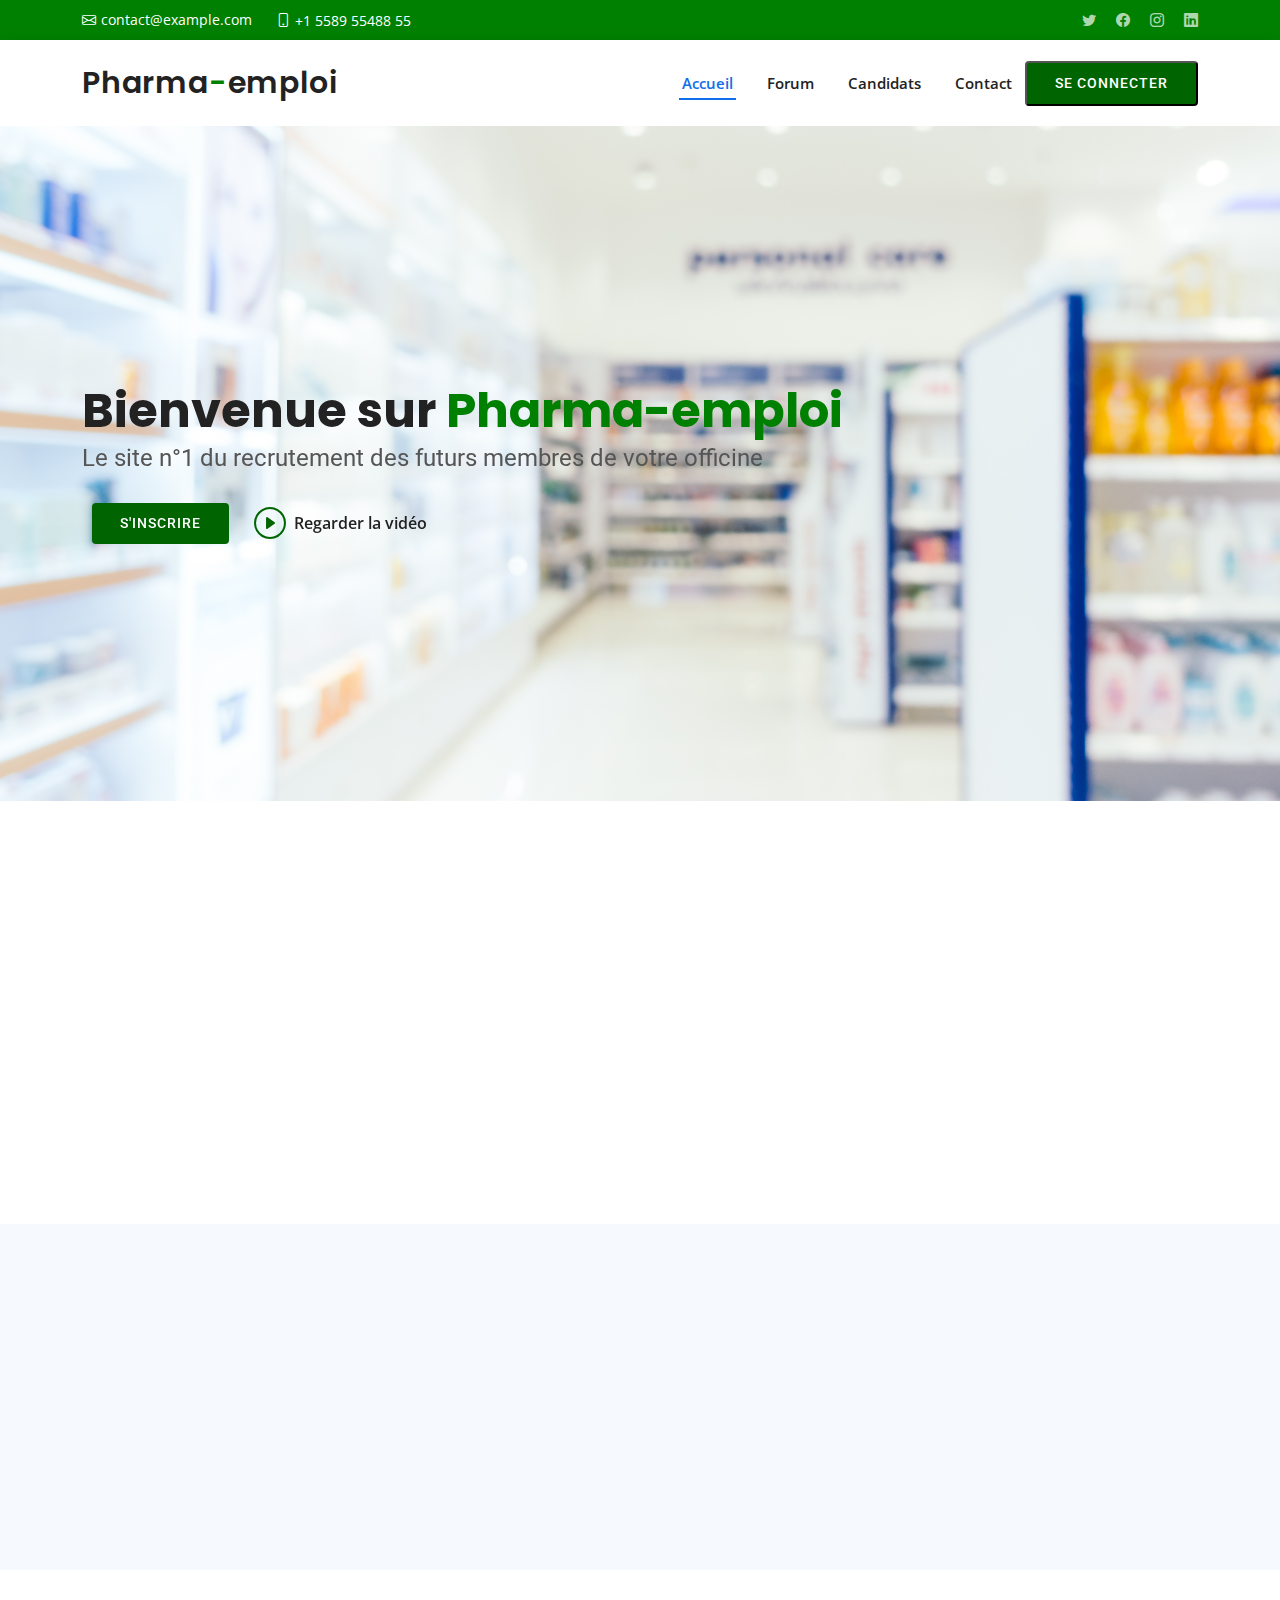
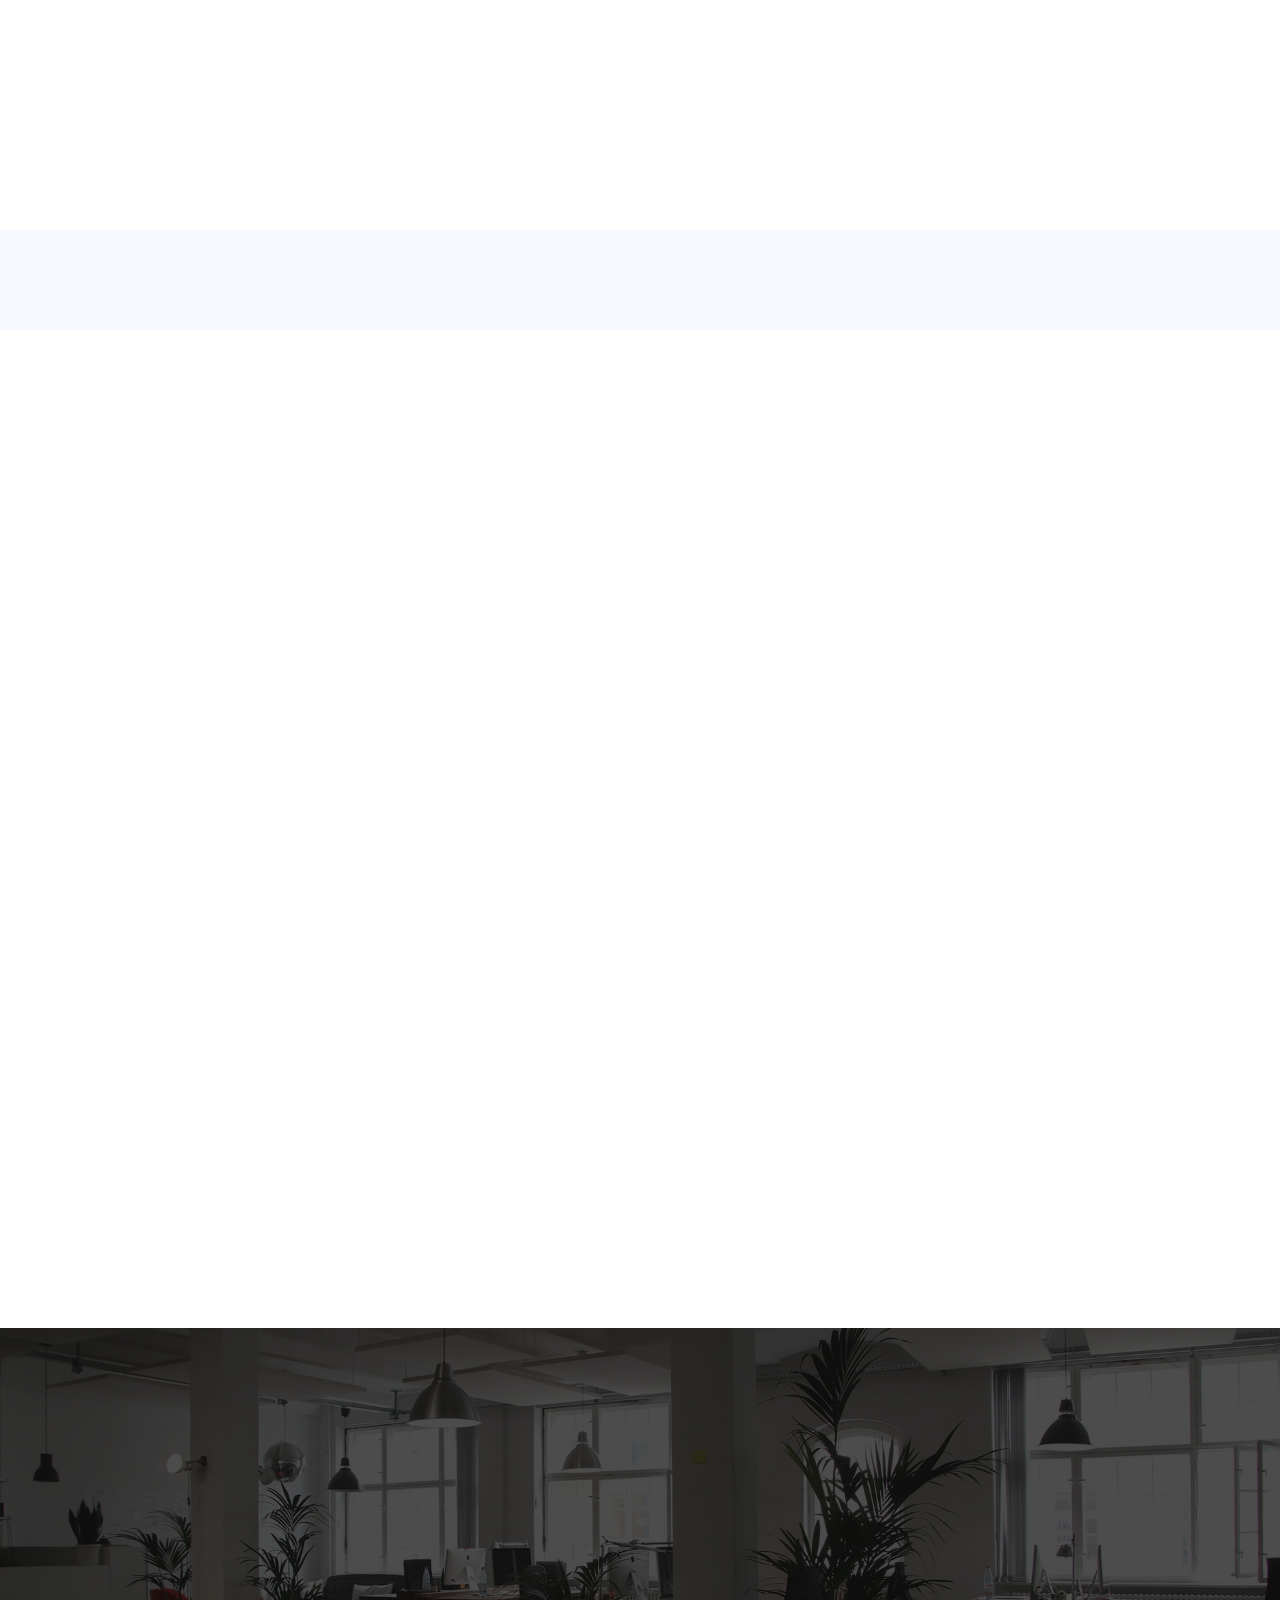
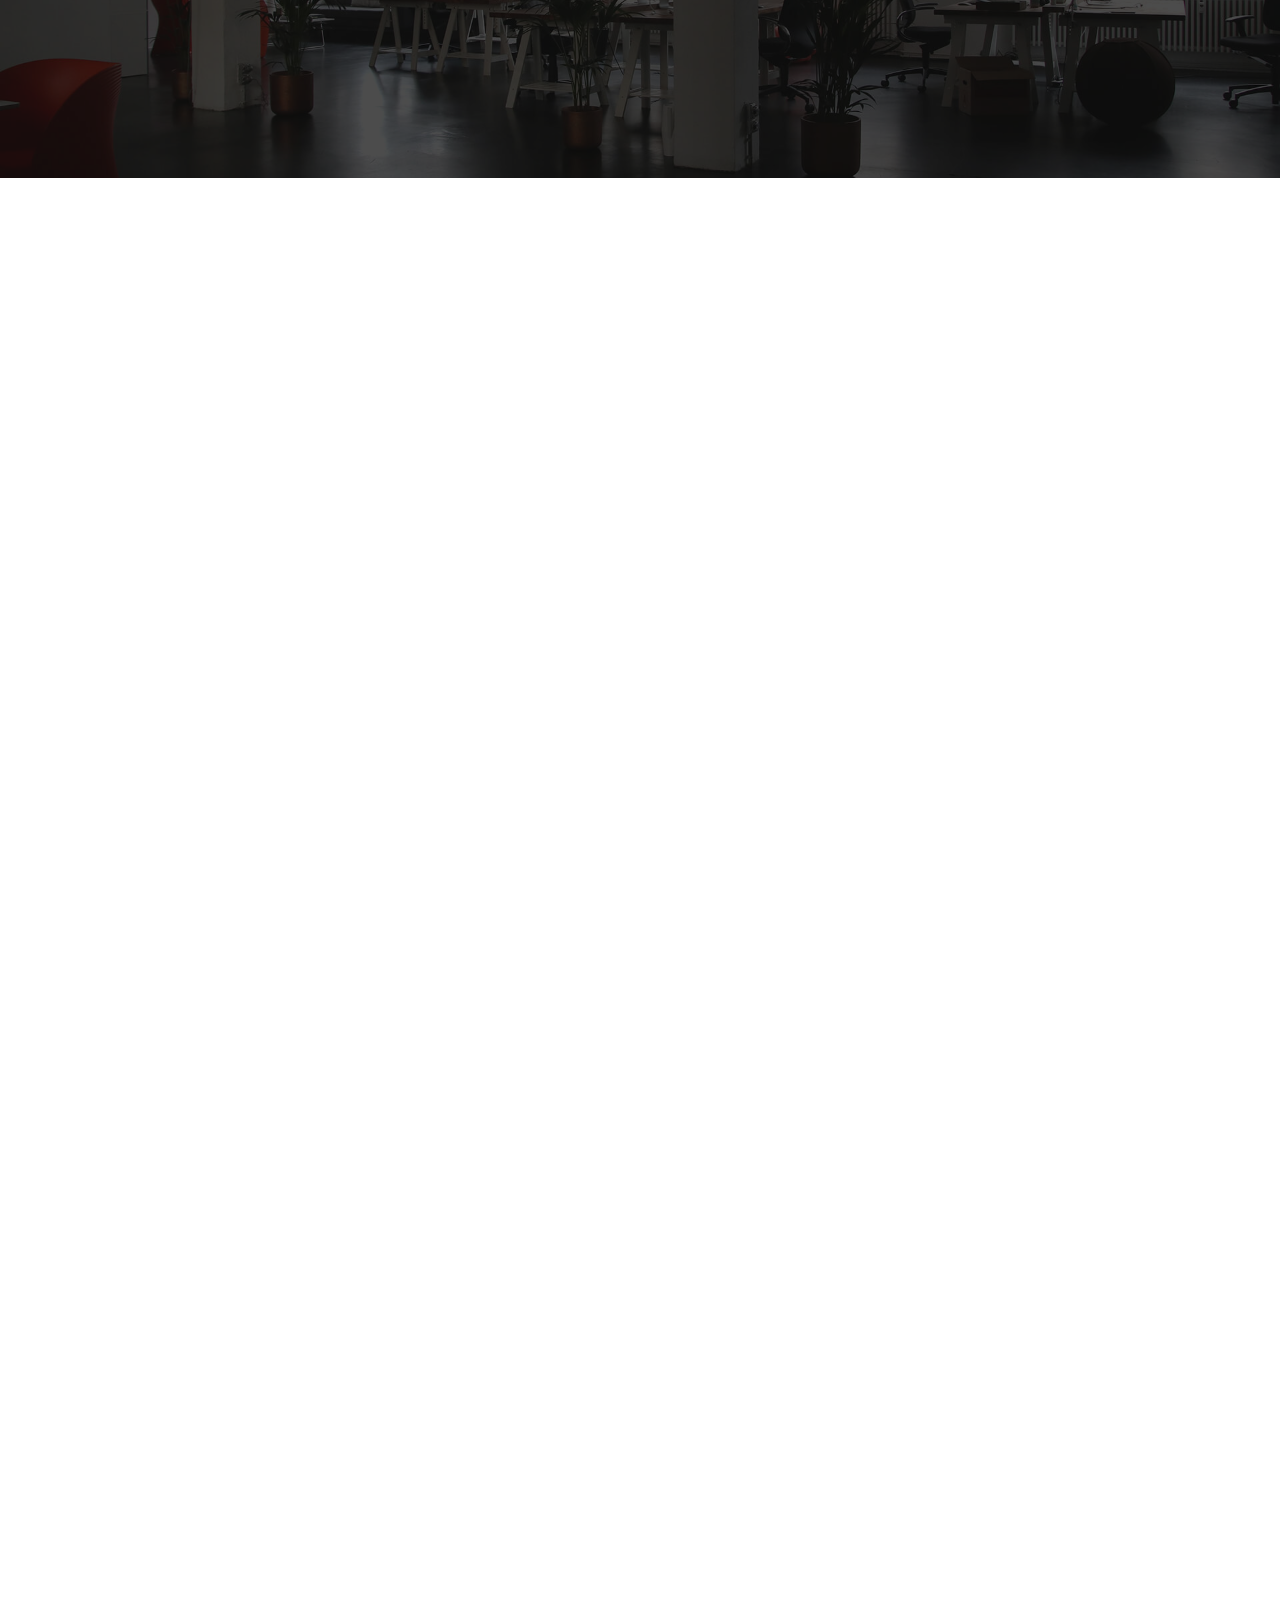
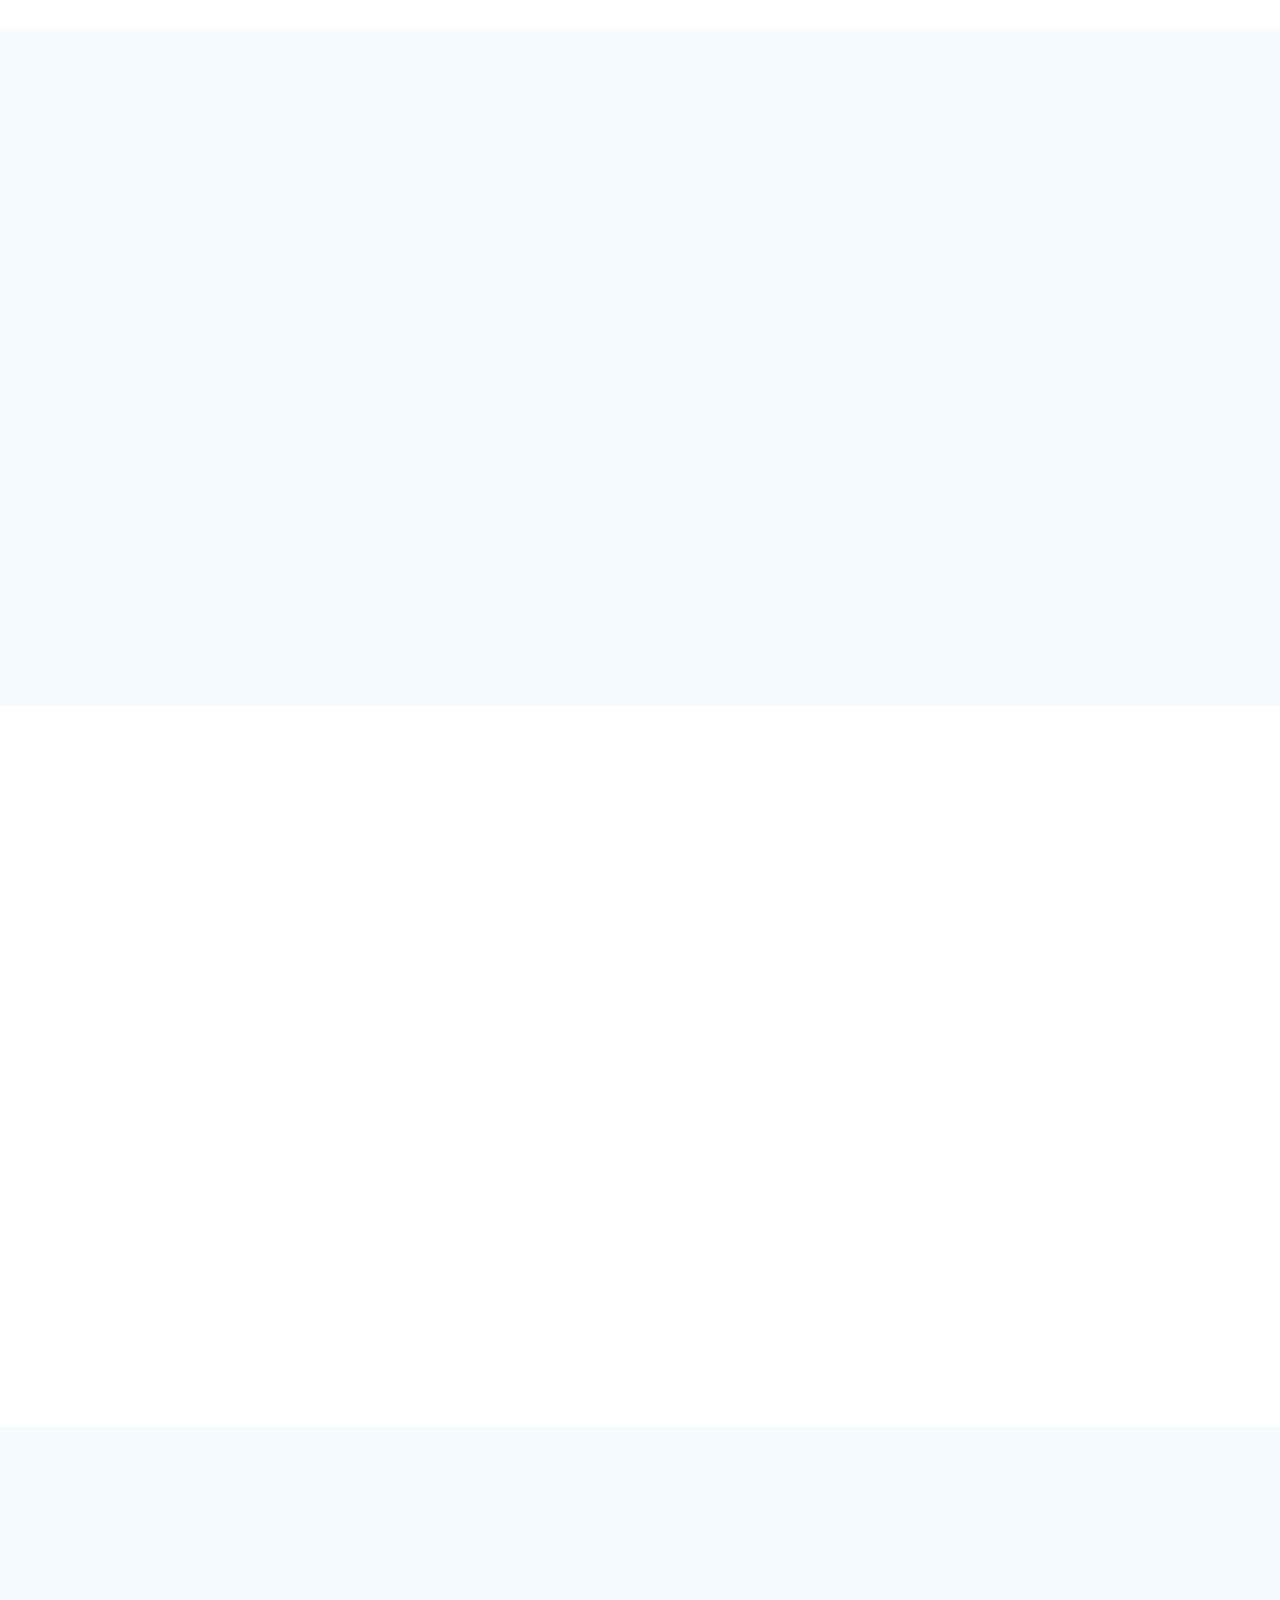
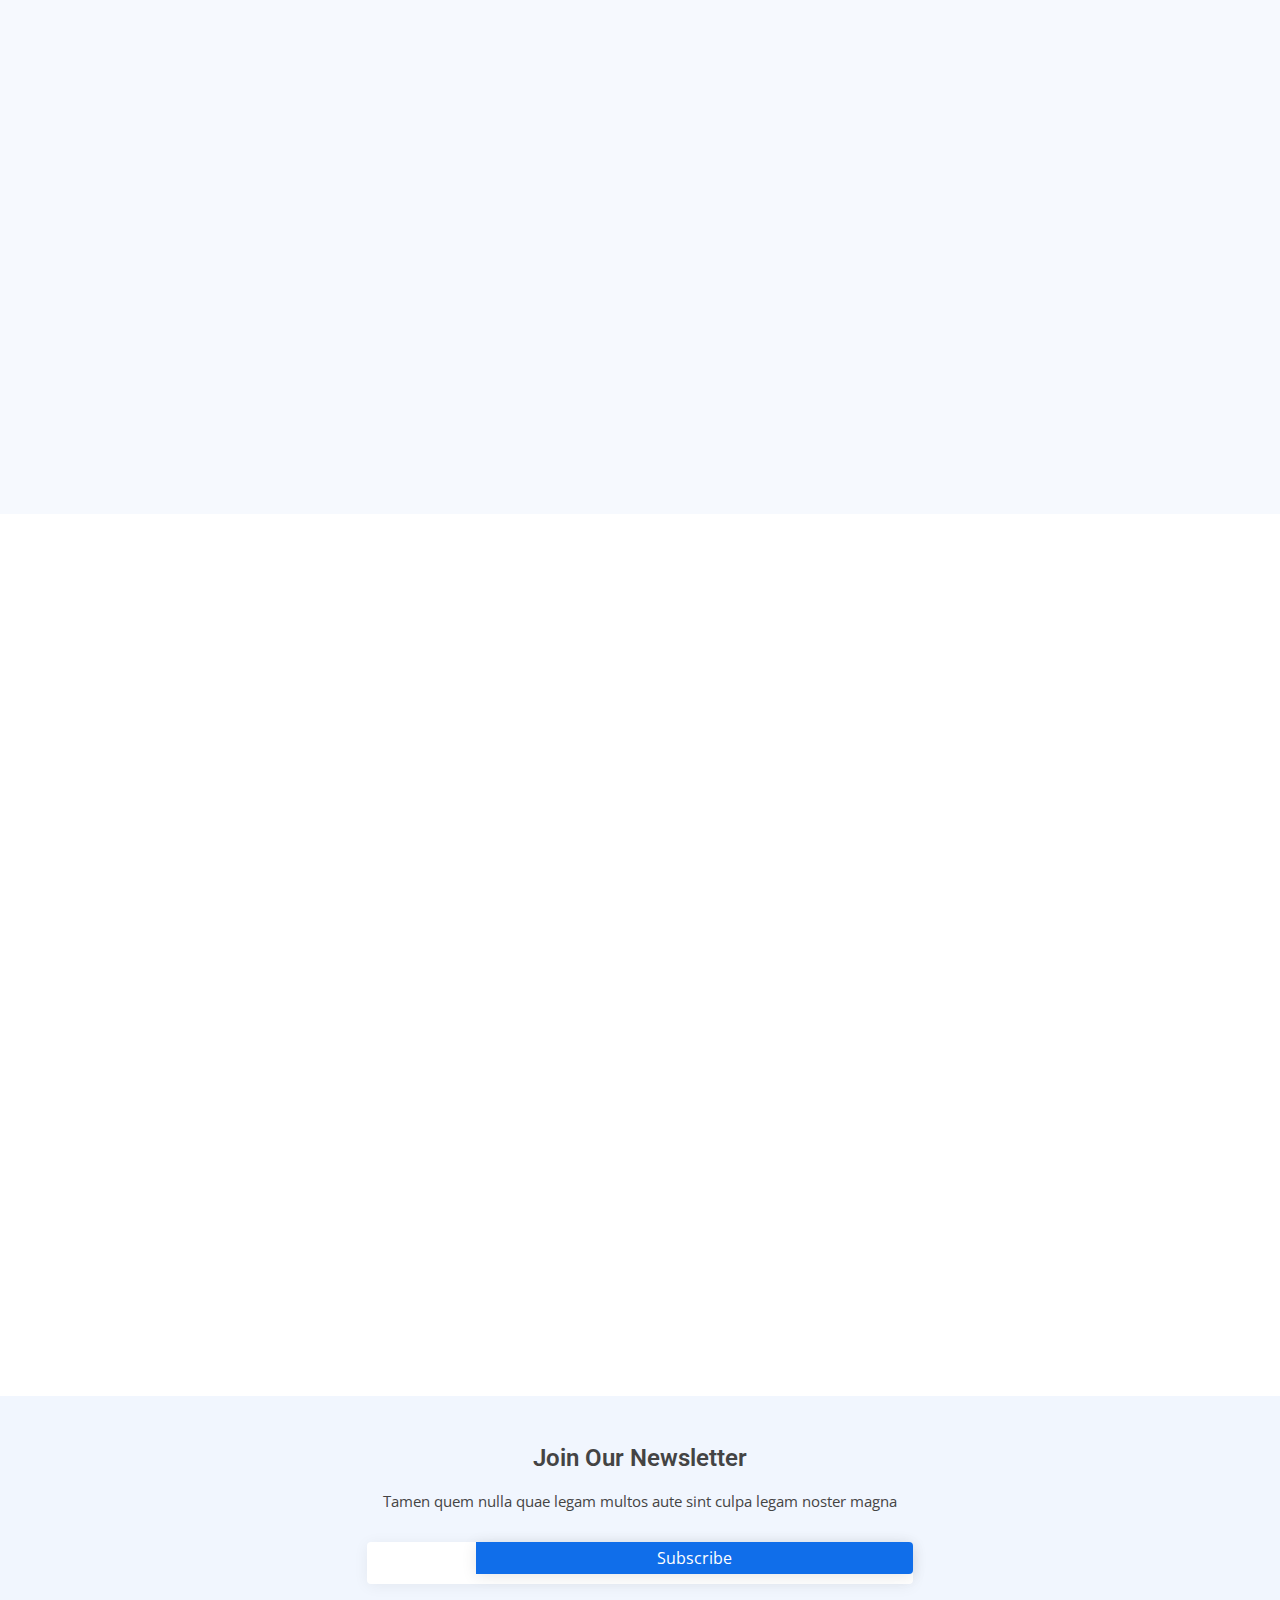
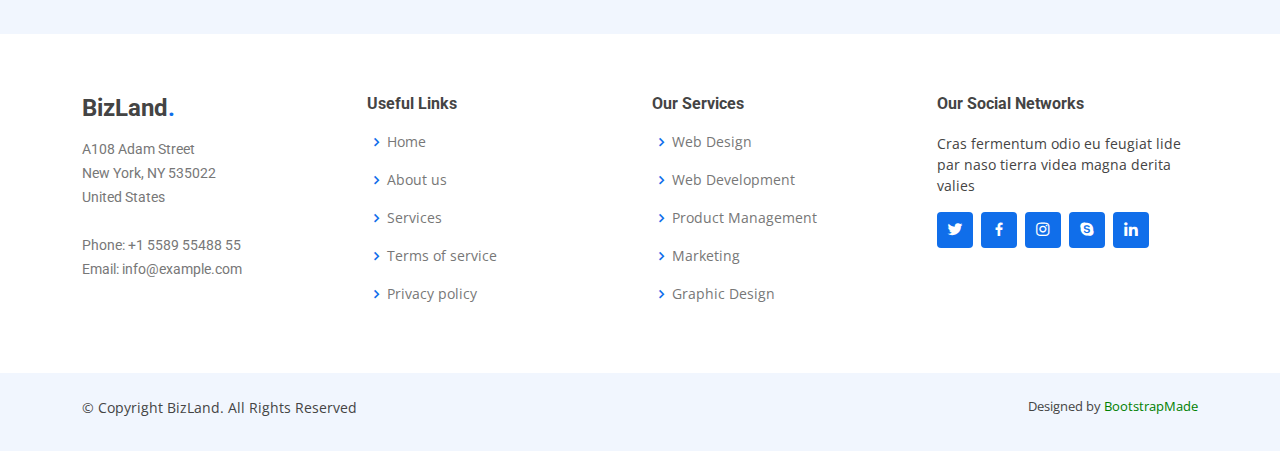
==== commit ee3a6c94: "change items" ====
--- a/index.html
+++ b/index.html
@@ -60,11 +60,10 @@
           <li><a class="nav-link scrollto" href="#about">Forum</a></li>
           <li><a class="nav-link scrollto" href="#services">Candidats</a></li>
           <li><a class="nav-link scrollto " href="#portfolio">Contact</a></li>
-          <a class="nav-link scrollto btn-get-started" href="#contact">Se connecter</a>
+          <button class="btn-get-started" data-bs-toggle="modal" data-bs-target="#loginModal">Se connecter</button>
         </ul>
         <i class="bi bi-list mobile-nav-toggle"></i>
       </nav><!-- .navbar -->
-
     </div>
   </header><!-- End Header -->
 
@@ -121,6 +120,55 @@
       </div>
     </section><!-- End Featured Services Section -->
 
+
+    
+
+
+
+        <!-- Modal -->
+        <div class="modal fade" id="loginModal" tabindex="-1" aria-labelledby="modallabel" aria-hidden="true">
+            <div class="modal-dialog">
+                <div class="modal-content">
+                    <div class="modal-header">
+                        <h5 class="modal-title" id="modal">Connexion</h5>
+                        <button type="button" class="btn-close" data-bs-dismiss="modal" aria-label="Close"></button>
+                    </div>
+                    <div class="modal-body">
+                        
+                        <form method="POST" action="/login.php">
+                            <input type="email" class="form-control" name="email" placeholder="Votre email" required="required"><br>
+                            <input type="password" class="form-control" name="pwd" placeholder="Mot de passe" required="required"><br>
+                        
+                            <a href="#">
+                                <button class="btn btn-starter">
+                                    Mot de passe oublié ?
+                                </button>
+                            </a>
+                    </div>
+                    <div class="modal-footer">
+                        <a href="/registrer.php">
+                            <button type="button" class="btn btn-secondary" data-bs-dismiss="modal">S'inscrire</button>
+                        </a>
+                        
+                        <button type="submit" class="btn btn-primary">
+                            Se connecter
+                        </button>
+
+                        </form>
+                    </div>
+                </div>
+            </div>
+        </div>
+
+
+
+
+
+
+
+
+
+
     <!-- ======= About Section ======= -->
     <section id="about" class="about section-bg">
       <div class="container" data-aos="fade-up">
@@ -149,16 +197,16 @@
           <div class="col-lg-3 col-md-6">
             <div class="count-box">
               <i class="bi bi-emoji-smile"></i>
-              <span data-purecounter-start="0" data-purecounter-end="232" data-purecounter-duration="1" class="purecounter"></span>
-              <p>Happy Clients</p>
+              <span data-purecounter-start="0" data-purecounter-end="15000" data-purecounter-duration="1" class="purecounter"></span>
+              <p>Postes à pourvoir </p>
             </div>
           </div>
 
           <div class="col-lg-3 col-md-6 mt-5 mt-md-0">
             <div class="count-box">
               <i class="bi bi-journal-richtext"></i>
-              <span data-purecounter-start="0" data-purecounter-end="521" data-purecounter-duration="1" class="purecounter"></span>
-              <p>Projects</p>
+              <span data-purecounter-start="0" data-purecounter-end="1500" data-purecounter-duration="1" class="purecounter"></span>
+              <p>Officines recrutent</p>
             </div>
           </div>
 
--- a/assets/css/style.css
+++ b/assets/css/style.css
@@ -1554,6 +1554,15 @@
   margin-bottom: 20px;
 }
 
+form input{
+  border-radius: 10%;
+  box-shadow: none;
+  display: flex;
+  flex-direction: column;
+  width: 80%;
+  height: 2em;
+}
+
 .contact .php-email-form input,
 .contact .php-email-form textarea {
   border-radius: 0;
